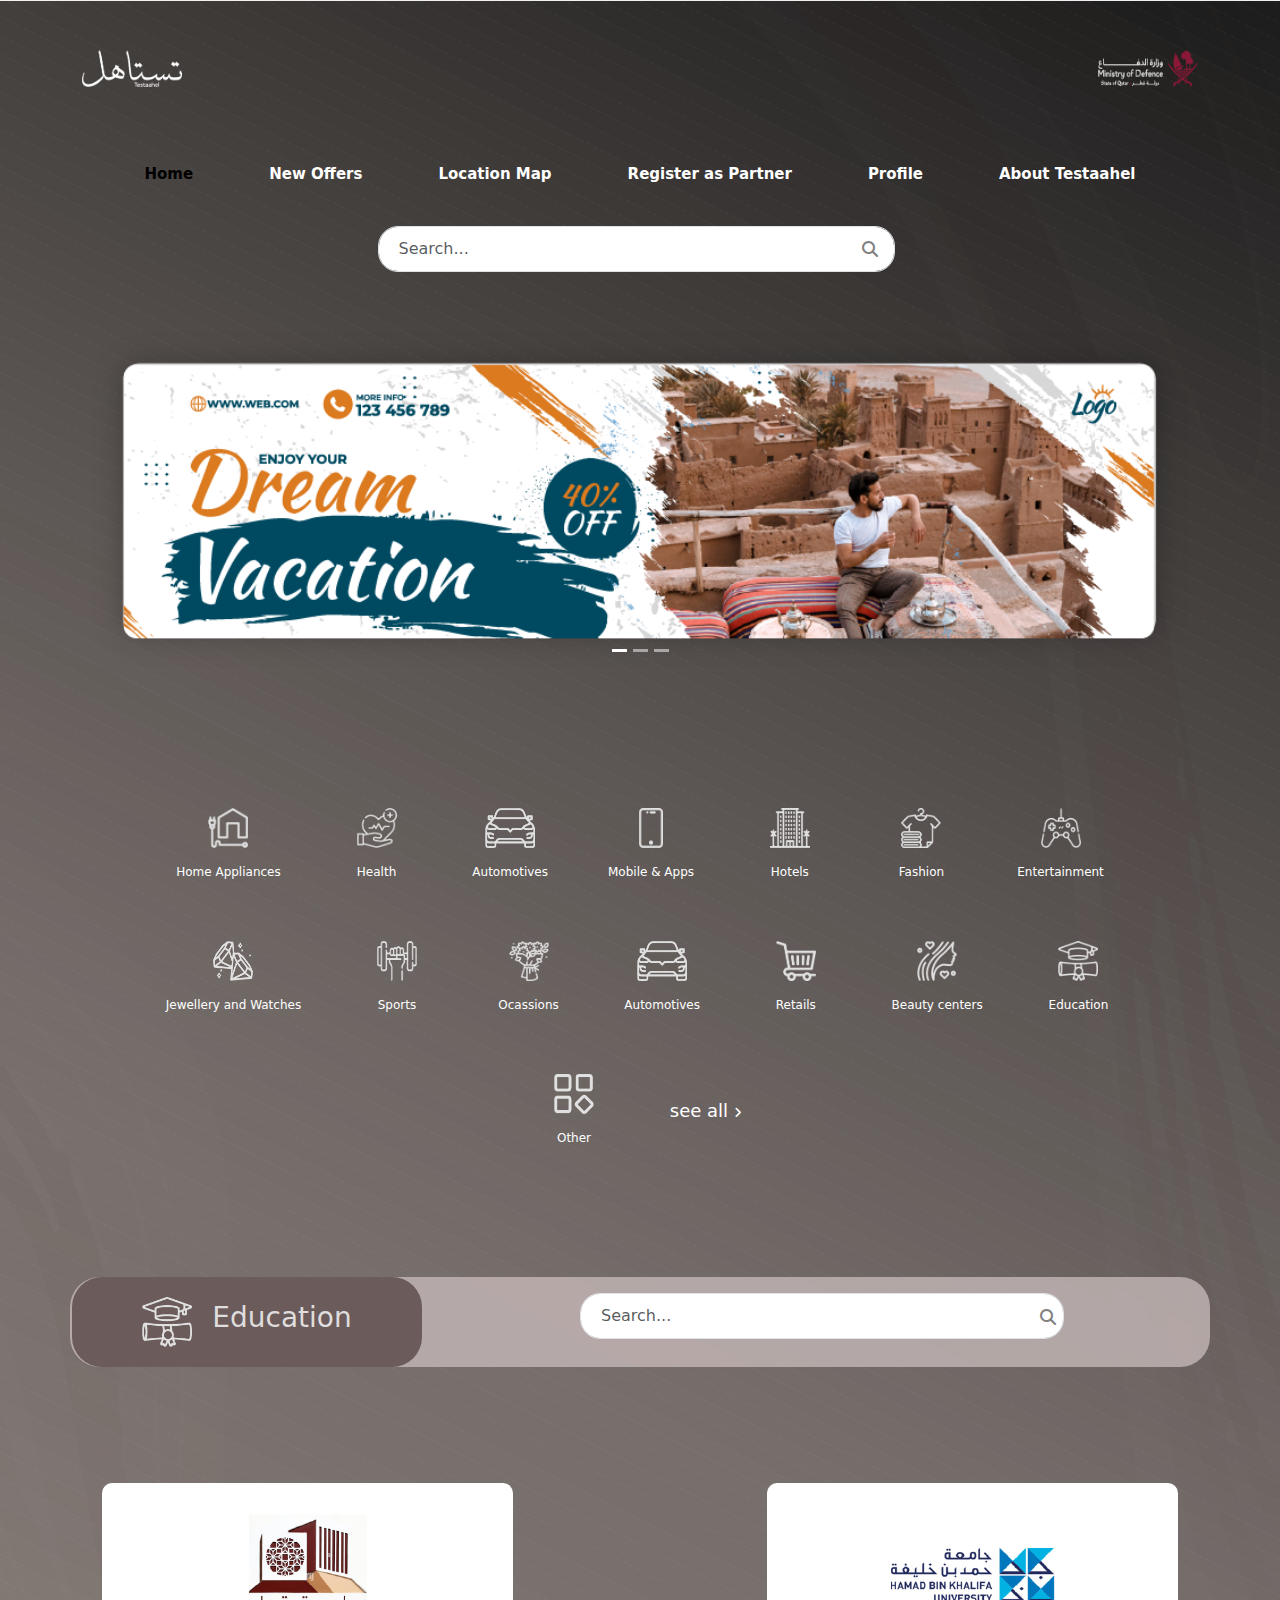
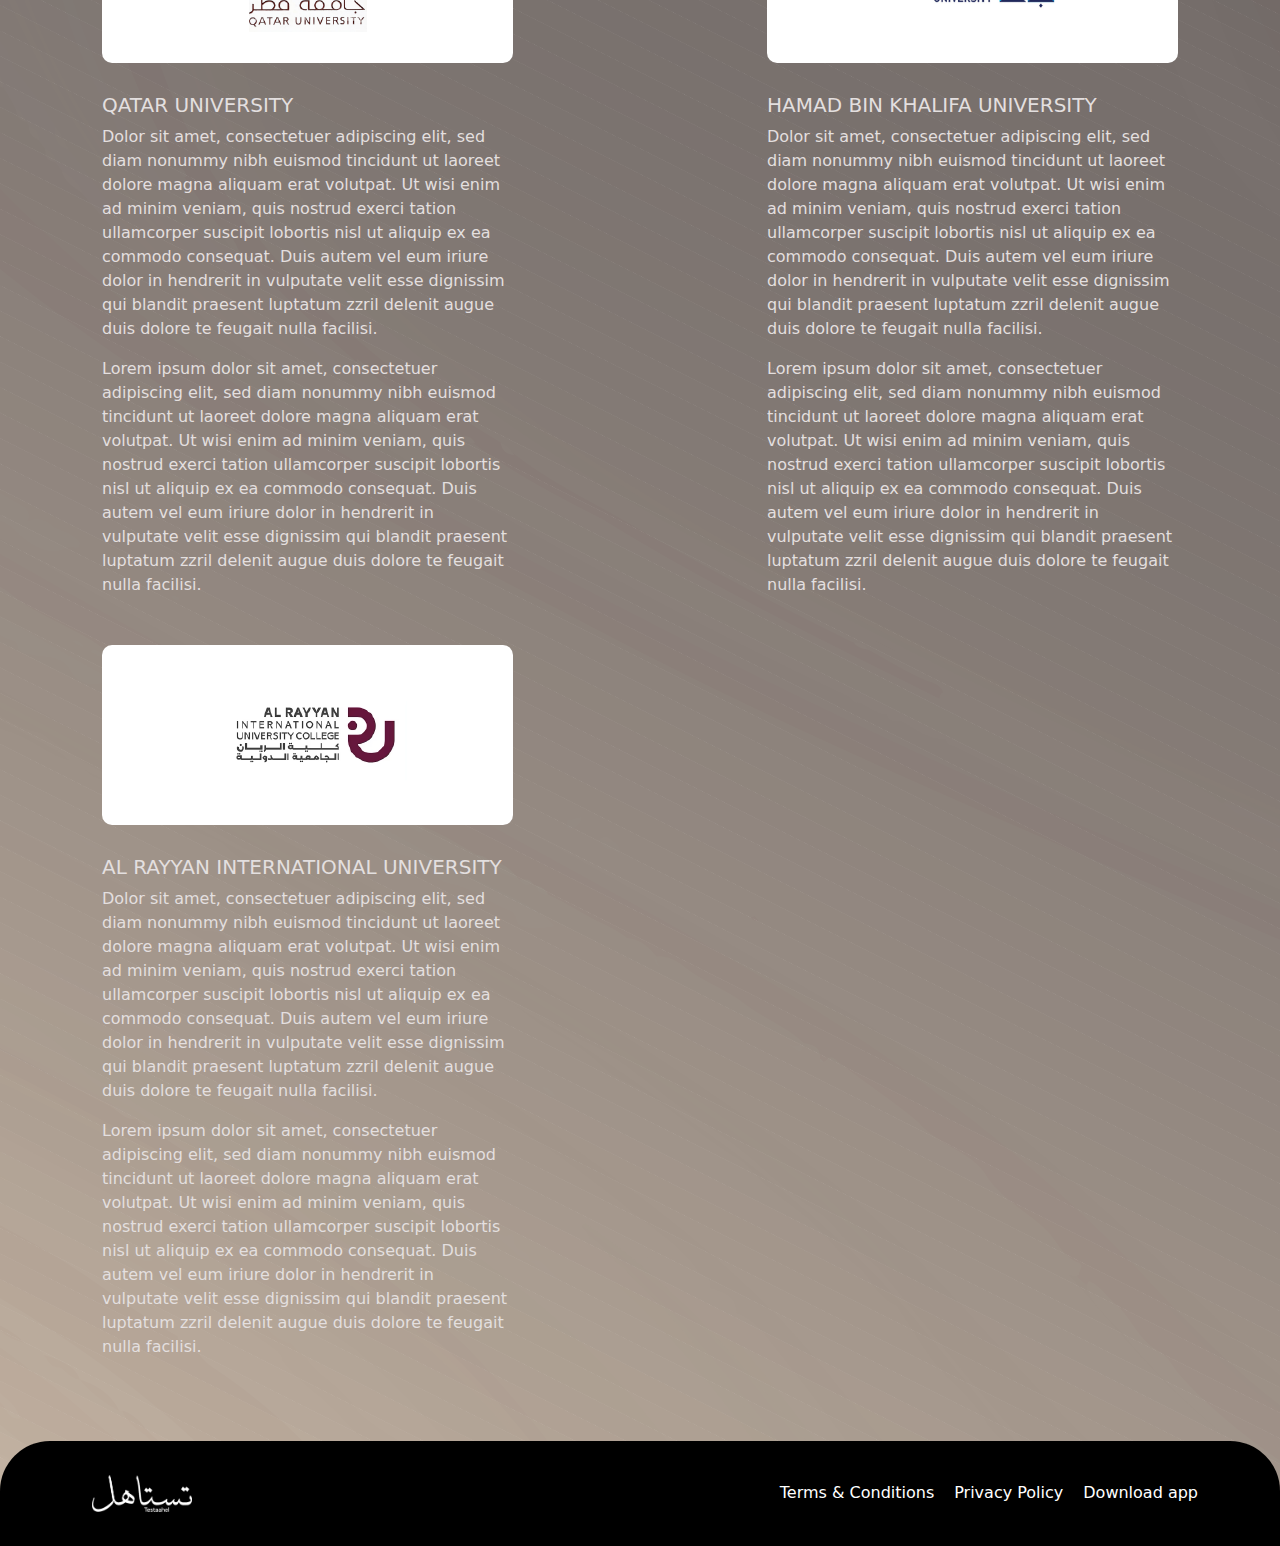
==== about.html @ c8e9ed9d "change the file name" ====
<!DOCTYPE html>
<html lang="en">

<head>
    <meta charset="UTF-8">
    <meta name="viewport" content="width=device-width, initial-scale=1.0">
    <title>Document</title>
    <!-- Bootstrap CSS-->
    <link href="https://cdn.jsdelivr.net/npm/bootstrap@5.0.2/dist/css/bootstrap.min.css" rel="stylesheet">

    <!-- font Awesome -->
    <link rel="stylesheet" href="https://cdnjs.cloudflare.com/ajax/libs/font-awesome/6.4.0/css/all.min.css">
    <link rel="stylesheet" href="vendors/slick-theme.css" />
    <link rel="stylesheet" type="text/css" href="vendors/slick-slider.css" />

    <link rel="stylesheet" href="./CSS/style.css">
    <link rel="stylesheet" href="./CSS/responsive.css">

</head>

<body>
    <header>
        <div class="subheader">
            <div class="container">
                <div class="image-logo d-flex justify-content-between">
                    <img src="./images/logo.png" class="img-fluid " alt="">
                    <img src="./images/logo2.png" class="img-fluid " alt="">
                </div>
            </div>
        </div>
        <div class="container">
            <nav class="navbar navbar-expand-lg bg-light  bg-transparent">
                <div class="container justify-content-center">
                    <button class="navbar-toggler" type="button" data-bs-toggle="collapse"
                        data-bs-target="#navbarSupportedContent" aria-controls="navbarSupportedContent"
                        aria-expanded="false" aria-label="Toggle navigation">
                        <span class="toggle-btn"><i class="fa-solid fa-bars"></i></span>
                    </button>
                    <div class="collapse navbar-collapse flex-grow-0" id="navbarSupportedContent">
                        <ul class="navbar-nav text-center mb-2 mb-lg-0">
                            <li class="nav-item">
                                <a class="nav-link active" aria-current="page" href="#">Home</a>
                            </li>
                            <li class="nav-item">
                                <a class="nav-link" href="new-offer.html">New Offers</a>
                            </li>
                            <li class="nav-item">
                                <a class="nav-link" href="location.html">Location Map</a>
                            </li>
                            <li class="nav-item">
                                <a class="nav-link" href="register.html">Register as Partner</a>
                            </li>
                            <li class="nav-item">
                                <a class="nav-link" href="profile.html">Profile</a>
                            </li>
                            <li class="nav-item">
                                <a class="nav-link" href="about.html">About Testaahel</a>
                            </li>
                        </ul>
                    </div>
                </div>
            </nav>

            <div class="searchbar mt-4" style="max-width: 525px;">
                <input class="form-control me-2" type="search" placeholder="Search..." aria-label="Search">
                <button type="submit">
                    <i class="fa-solid fa-magnifying-glass"></i>
                </button>
            </div>
        </div>
    </header>

    <!-- Slider section here//------------------>

    <section>
        <div class="container">
            <div id="carouselExampleIndicators" class="carousel slide" data-bs-ride="carousel">

                <div class="carousel-inner">
                    <div class="carousel-item active">
                        <img src="./images/slider2.png" class="d-block w-100" alt="...">
                    </div>
                    <div class="carousel-item">
                        <img src="./images/slider2.png" class="d-block w-100" alt="...">
                    </div>
                    <div class="carousel-item">
                        <img src="./images/slider2.png" class="d-block w-100" alt="...">
                    </div>
                </div>
                <div class="carousel-indicators">
                    <button type="button" data-bs-target="#carouselExampleIndicators" data-bs-slide-to="0"
                        class="active" aria-current="true" aria-label="Slide 1"></button>
                    <button type="button" data-bs-target="#carouselExampleIndicators" data-bs-slide-to="1"
                        aria-label="Slide 2"></button>
                    <button type="button" data-bs-target="#carouselExampleIndicators" data-bs-slide-to="2"
                        aria-label="Slide 3"></button>
                </div>
            </div>
        </div>
    </section>




    <!-- ------------------------------------ 
         Menus section start 
    ------------------------------------------->
    <section>
        <div class="container">
            <div class="menu-list-container">
                <div class="menu-list">
                    <img src="assets/1img.png" alt="">
                    <p>Home Appliances</p>
                </div>

                <div class="menu-list">
                    <img src="assets/2img.png" alt="">
                    <p>Health</p>
                </div>

                <div class="menu-list">
                    <img src="assets/3img.png" class="list-iii" alt="">
                    <p>Automotives
                    </p>
                </div>

                <div class="menu-list">
                    <img src="assets/4img.png" class="list-iv" alt="">
                    <p>Mobile & Apps </p>
                </div>

                <div class="menu-list">
                    <img src="assets/5img.png" alt="">
                    <p>Hotels</p>
                </div>

                <div class="menu-list">
                    <img src="assets/6img.png" alt="">
                    <p>Fashion</p>
                </div>

                <div class="menu-list">
                    <img src="assets/7img.png" alt="">
                    <p>Entertainment</p>
                </div>

                <div class="menu-list">
                    <img src="assets/8img.png" alt="">
                    <p>Jewellery and Watches</p>
                </div>

                <div class="menu-list">
                    <img src="assets/img9.png" alt="">
                    <p>Sports </p>
                </div>

                <div class="menu-list">
                    <img src="assets/10img.png" alt="">
                    <p>Ocassions</p>
                </div>

                <div class="menu-list">
                    <img src="assets/3img.png" class="list-iii" alt="">
                    <p>Automotives</p>
                </div>

                <div class="menu-list">
                    <img src="assets/12img.png" alt="">
                    <p>Retails</p>
                </div>

                <div class="menu-list">
                    <img src="assets/13img.png" alt="">
                    <p>Beauty centers</p>
                </div>

                <div class="menu-list">
                    <img src="assets/14img.png" alt="">
                    <p>Education</p>
                </div>

                <div class="menu-list">
                    <img src="assets/15img.png" alt="">
                    <p>Other</p>
                </div>

                <div class="menulites menu-list">
                    <p class="paragraph"><a href="#" class="text-white">see all
                            <i class="fa-solid fa-angle-right"></i></a>
                    </p>
                </div>

            </div>
        </div>
    </section>





    <!-- Search Bar section here-------------//-->
    <section>
        <div class="container">
            <div class="search-box row ">
                <div class="col-md-4 col-sm-12">
                    <div class="searchheading">
                        <img class="img-fluid" src="assets/14img.png" alt="">
                        <h3>Education</h3>
                    </div>
                </div>
                <div class="col-md-8 col-sm-12">
                    <div class="searchbar searchbar-2 mt-3">
                        <input class="form-control  me-3" type="search" placeholder="Search..." aria-label="Search">
                        <button type="submit">
                            <i class="fa-solid fa-magnifying-glass"></i>
                        </button>
                    </div>
                </div>


            </div>
        </div>
    </section>

    <!-- university section here----------------------//-->
    <section>
        <div class="container">
            <div class="row justify-content-between">
                <div class="col-lg-5 col-md-6 col-sm-12">

                    <div class="university py-3">
                        <div class="college-logo d-flex justify-content-center align-items-center ">
                            <img src="./images/college.png" alt="">
                        </div>
                        <h5 class="college_name">QATAR UNIVERSITY</h5>
                        <p class="paragraph2">Dolor sit amet, consectetuer adipiscing elit, sed diam nonummy nibh
                            euismod
                            tincidunt ut laoreet dolore magna aliquam erat volutpat. Ut wisi enim ad
                            minim veniam, quis nostrud exerci tation ullamcorper suscipit lobortis nisl ut
                            aliquip ex ea commodo consequat. Duis autem vel eum iriure dolor in
                            hendrerit in vulputate velit esse dignissim qui blandit praesent luptatum zzril
                            delenit augue duis dolore te feugait nulla facilisi.</p>

                        <p class="paragraph2">Lorem ipsum dolor sit amet, consectetuer adipiscing elit, sed diam nonummy
                            nibh euismod tincidunt ut laoreet dolore magna aliquam erat volutpat. Ut wisi
                            enim ad minim veniam, quis nostrud exerci tation ullamcorper suscipit
                            lobortis nisl ut aliquip ex ea commodo consequat. Duis autem vel eum iriure
                            dolor in hendrerit in vulputate velit esse dignissim qui blandit praesent
                            luptatum zzril delenit augue duis dolore te feugait nulla facilisi.</p>
                    </div>

                    <div class="university py-3">
                        <div class="college-logo d-flex justify-content-center align-items-center ">
                            <img src="./images/college3.png" alt="">
                        </div>
                        <h5 class="college_name">AL RAYYAN INTERNATIONAL UNIVERSITY</h5>
                        <p class="paragraph2">Dolor sit amet, consectetuer adipiscing elit, sed diam nonummy nibh
                            euismod
                            tincidunt ut laoreet dolore magna aliquam erat volutpat. Ut wisi enim ad
                            minim veniam, quis nostrud exerci tation ullamcorper suscipit lobortis nisl ut
                            aliquip ex ea commodo consequat. Duis autem vel eum iriure dolor in
                            hendrerit in vulputate velit esse dignissim qui blandit praesent luptatum zzril
                            delenit augue duis dolore te feugait nulla facilisi.</p>

                        <p class="paragraph2">Lorem ipsum dolor sit amet, consectetuer adipiscing elit, sed diam nonummy
                            nibh euismod tincidunt ut laoreet dolore magna aliquam erat volutpat. Ut wisi
                            enim ad minim veniam, quis nostrud exerci tation ullamcorper suscipit
                            lobortis nisl ut aliquip ex ea commodo consequat. Duis autem vel eum iriure
                            dolor in hendrerit in vulputate velit esse dignissim qui blandit praesent
                            luptatum zzril delenit augue duis dolore te feugait nulla facilisi.</p>
                    </div>
                </div>
                <div class="col-lg-5 col-md-6 col-sm-12">
                    <div class="university py-3">
                        <div class="college-logo d-flex justify-content-center align-items-center ">
                            <img src="./images/college2.png" alt="">
                        </div>
                        <h5 class="college_name">HAMAD BIN KHALIFA UNIVERSITY</h5>
                        <p class="paragraph2">Dolor sit amet, consectetuer adipiscing elit, sed diam nonummy nibh
                            euismod
                            tincidunt ut laoreet dolore magna aliquam erat volutpat. Ut wisi enim ad
                            minim veniam, quis nostrud exerci tation ullamcorper suscipit lobortis nisl ut
                            aliquip ex ea commodo consequat. Duis autem vel eum iriure dolor in
                            hendrerit in vulputate velit esse dignissim qui blandit praesent luptatum zzril
                            delenit augue duis dolore te feugait nulla facilisi.</p>

                        <p class="paragraph2">Lorem ipsum dolor sit amet, consectetuer adipiscing elit, sed diam nonummy
                            nibh euismod tincidunt ut laoreet dolore magna aliquam erat volutpat. Ut wisi
                            enim ad minim veniam, quis nostrud exerci tation ullamcorper suscipit
                            lobortis nisl ut aliquip ex ea commodo consequat. Duis autem vel eum iriure
                            dolor in hendrerit in vulputate velit esse dignissim qui blandit praesent
                            luptatum zzril delenit augue duis dolore te feugait nulla facilisi.</p>
                    </div>
                </div>
            </div>
        </div>
    </section>

    <footer>
        <div class="black-bg py-4">
            <div class="container">
                <div class=" row">
                    <div class="col-md-6 col-sm-12 footer-left">
                        <img src="./images/logo.png" class="footer-logo" alt="">
                    </div>
                    <div class="col-md-6 col-sm-12">
                        <div class="privacy mt-3">
                            <a href="#">Terms & Conditions</a>
                            <a href="#">Privacy Policy</a>
                            <a href="#">Download app</a>
                        </div>
                    </div>
                </div>
            </div>
        </div>
    </footer>

    <!-- Option 1: Bootstrap Bundle with Popper -->
    <script src="./vendors/bootstrap.bundle.min.js"> </script>
    <script src="vendors/jquery.min.js"></script>
    <script src="vendors/slick.min.js"></script>
    <script src="./JS/script.js"></script>
</body>

</html>
---- CSS/style.css ----
:root {
    --darkgrey-color: #645353e9;
    --box-background: #c5b8b8cb;
    --text-color: #FFFFFF;
    --box-shadow: 1px 1px 9px rgba(62, 60, 60, 0.55);
    --paragraph-text-co: #e3dfdf;
    --grey-color: rgb(223, 221, 221);
}

* {
    margin: 0;
    padding: 0;
    box-sizing: border-box;

}

body {
    background-image: url(../assets/Background.png);
    /* background: linear-gradient(to bottom left, rgb(0, 0, 0), grey, rgb(234, 234, 183)); */
    background-position: center;
    background-size: cover;
}



a {
    text-decoration: none;
}

button {
    border: none;
}

/* ------------------------------------
     custom class for section padding 
---------------------------------------*/
.black-bg {
    background-color: black;
    border-radius: 50px 50px 0px 0px;
}

section {
    padding: 50px 0px;
}

.cta-btn1 {
    padding: 5px 50px;
    border-radius: 5px;
    background-color: var(--darkgrey-color);
    color: var(--text-color);
}

.cta-btn2 {
    background-color: var(--grey-color);
    padding: 10px 80px;
    color: var(--darkgrey-color);
}

/* ------------------------------------
     nav section start 
---------------------------------------*/
.image-logo img {
    margin-top: 50px;
    width: 100px;
}


.navbar {
    margin-top: 60px;
}

.navbar-nav {
    font-size: 15px;
    font-weight: 600;
    gap: 60px;
}

.nav-link {
    color: white;
}



/* seach bar section is here  */
.searchbar {
    display: flex;
    max-width: 500px;
    margin: auto;
}

.searchbar input {
    border-radius: 20px;
    padding: 10px 20px;
}

.searchbar i {
    margin-top: 6px;
    margin-left: -65px;
    color: grey;
}


/* -----  2nd searchbox style is here  */
.search-box {
    background-color: var(--box-background);
    border-radius: 30px;
}

.searchheading {
    display: flex;
    justify-content: center;
    align-items: center;
    max-width: 350px;
    height: 100%;
    gap: 20px;
    color: var(--grey-color);
    background-color: var(--darkgrey-color);
    border-radius: 30px;
    margin-left: -10px;
    height: 90px;
    padding: 1rem;

}

.searchheading img {
    max-width: 50px;
}

.searchbar-2 {
    width: 100% !important;
    display: flex;
    max-width: 500px;
    margin: auto;
}


/* ------------footer code -----------------*/

.footer-logo {
    max-width: 100px;
    margin: 10px;
}

.privacy {
    display: flex;
    gap: 10px;
    justify-content: end;
    text-align: center;
}

.privacy a {
    gap: 20px;
    color: var(--text-color);

}

.privacy p {
    margin-bottom: 0px;
}


/* -------------------
Catogory section here
--------------------*/

.categori {
    margin: auto;
    align-items: center;
}

.categori-body,
.paragraph {
    color: var(--paragraph-text-co);
    font-weight: 500;
}

.titel {
    font-size: 30px;
    color: var(--text-color);
}

.titel,
.paragraph {
    text-align: center;
}

.menu-list-container {
    display: flex;
    flex-wrap: wrap;
    margin: auto;
    justify-content: center;
    width: 100%;
}

.menu-list {
    display: flex;
    flex-direction: column;
    align-items: center;
    margin: 10px;
    padding: 20px;
    min-width: 10%;
    transition: all 0.3s;
}

.menu-list:hover {
    background-color: var(--box-background);
    border-radius: 30%;
    transition: all 0.3s;
}

.menu-list img {
    margin-bottom: 15px;
    width: 40px;
    height: 40px;
}

.menu-list p {
    margin: 0;
}

/* 2img width fixing code */
.list-iii {
    width: 50px !important;
}

.list-iv {
    width: 24px !important;
}

/* 2img width fixing code ^ */

.menu-list p,
.fa-angle-right {
    font-size: 12px;
    color: var(--text-color);
    text-align: center;
}

.menulites {
    display: flex;
    justify-content: center;
    align-items: center;
}

.menulites p {
    font-size: 18px !important;
}

/*--------------------------------
         New Offer section start 
    ----------------------------------*/
.offer-section {
    display: flex;
    flex-wrap: wrap;
    gap: 1rem;
    justify-content: center;
}

.card {
    background-color: var(--grey-color);
    height: 225px;
    box-shadow: var(--box-shadow);
    border-radius: 15px;
    overflow: hidden;
}

.card-title,
.card-body p {
    color: var(--darkgrey-color);
}

.card-text,
.read-more {
    font-size: 10px;
}

.read-more {
    color: blue;
}



/* ------------------------------------
     write to us section start 
---------------------------------------*/
label {
    font-size: 15px;
    color: var(--paragraph-text-co);
}

.input-field {
    width: 100%;
    outline: 0;
    border: 0;
    border-bottom: 1px solid var(--text-color);
    background-color: transparent;
}

.box {
    padding: 20px;
    padding-bottom: 45px;
    border-radius: 10px;
    background-color: var(--grey-color);
}

.box>p .fa-paper-plane {
    color: var(--darkgrey-color);
}

.btn-1 {
    float: right;
    color: var(--darkgrey-color);
}

/* slider------ */
.carousel-indicators [data-bs-target] {
    width: 15px;
}

.carousel-item {
    box-shadow: var(--box-shadow);
}

/* /////---------------------Page 2 Codes Start Here---------------------------/// */


/* colleges -----------*/
.university h3 {
    font-size: 20px;
    margin-bottom: 20px;
}

.college-logo {
    background-color: var(--text-color);
    max-width: 526px;
    border-radius: 10px;
    height: 180px;
    margin-bottom: 30px;
}

.college_name {
    color: var(--paragraph-text-co);
}

.paragraph2 {
    color: var(--paragraph-text-co);
}

/* Page 3 Codes Here-------------------------- */
.university {
    padding: 30px 20px;
}

.menuimg img {
    margin-bottom: 30px;
}

.icon2 {
    width: 50%;
}

/*--------------
 Page4 codes here
 ---------------------- */
.map-box {
    text-align: center;
    padding: 1rem;
}

.map-box iframe {
    width: 600px;
    height: 450px;
    border-radius: 20px;

}

.register-section {
    max-width: 820px;
    border-radius: 20px;
    background-color: var(--grey-color);
    box-shadow: var(--box-shadow);
}

.registerbody {
    padding: 50px;
}



.register label {
    color: var(--darkgrey-color);
    /* font-weight: 500; */
}

.input-fill {
    width: 100%;
    outline: 0;
    border: 0;
    border-bottom: 2px solid var(--darkgrey-color);
    background-color: var(--grey-color);
}

.upload-btn-wrapper {
    display: flex;
    justify-content: space-evenly;
    align-items: center;
    position: relative;
    height: 45px;
    border: 2px solid var(--darkgrey-color);
    border-radius: 5px;
    padding: 0px 20px;
}

.upload-btn-wrapper p {
    margin-bottom: 0px;
    width: 184px;
    /* padding-left: 20px; */
}

.add-pic {
    display: flex;
    justify-content: center;
    align-items: center;
    padding: 0px 70px 0px 70px;
}

.upload-btn-wrapper input[type=file] {
    font-size: 20px;
    position: absolute;
    left: 0;
    top: 6;
    opacity: 0;
}


/* ////////------------- */
.applink {
    margin-top: 50px;
    gap: 110px;
}

.applink-title {
    background-color: black;
    width: 150px;
    padding: 5px 10px;
    margin-top: 20px;
    align-items: center;
    border-radius: 5px;
    gap: 10px;
}

.link>p {
    font-size: 10px;
    margin-bottom: 0px;
}

.link>h6 {
    margin-bottom: 0px;
}

.applink-title>i {
    font-size: 25px;
}

.linkbody img {
    display: flex;
    justify-content: center;
    width: 80px;
    height: 80px;
}


/* ///-------------------
Page 5 Codes Here
------------------------------------- */
.profile-card {
    width: 600px;
}

.addbtn {
    background-color: var(--grey-color);
    padding: 10px 60px;
}

.wallet-btnbody {
    display: flex;
    justify-content: center;
    margin-top: 220px;

}

.addbtn p {
    color: var(--darkgrey-color);
    font-size: 20px;
    margin-bottom: 0px;
}

.btn-done {
    background-color: var(--grey-color);
    padding: 10px 30px;
    color: var(--darkgrey-color);
}

.profile {
    font-size: 30px;
    color: var(--text-color);
}

.input-group {
    max-width: 440px;
}


.fill-color {
    background-color: transparent;
    border-bottom: 2px solid var(--paragraph-text-co);
}

/* btn password change */
.btn-forget {
    gap: 260px;
}

.forget {
    color: skyblue;
}

input[type=checkbox] {
    width: 20px;
    height: 20px;
}

.input-group p {
    margin-bottom: 0px;
    color: var(--grey-color);
}



/* ---------------------- */
.more-details {
    max-width: 380px;
    border-bottom: 2px solid var(--grey-color);
}

.more-details>p,
.faq-section>p {
    font-size: 10px;
}

.faq-section {
    border-bottom: 2px solid var(--grey-color);
}

.faq-icon {
    font-size: 25px;
}


/* Page 6 Codes here--------------------- */
.extra-input>label {
    float: right;
}

label img {
    width: 70px;
    color: var(--darkgrey-color);
}


.cta-btn2 {
    background-color: var(--grey-color);
    padding: 10px 80px;
    color: var(--darkgrey-color);
}

.login-btn {
    background-color: var(--darkgrey-color);
    color: var(--text-color);
}



/* ------------footer code -----------------*/
.black-bg {
    background-color: black;
    border-radius: 50px 50px 0px 0px;
}

.privacy,
a {
    /* float: right; */
    gap: 20px;
    color: var(--text-color);
    text-decoration: none;
}

.privacy p {
    margin-bottom: 0px;
}

.footer-section {
    align-items: center;
}

.footer-logo {
    width: 100px;
}

/*------------------------------
        meadia quries
 -------------------------------*/

@media (max-width: 575.98px) {}

/* // Small devices (landscape phones, less than 768px) */
@media (max-width: 767.98px) {}

/* // Medium devices (tablets, less than 992px) */
@media (max-width: 991.98px) {}

/* // Large devices (desktops, less than 1200px) */
@media (max-width: 1199.98px) {}

/* // X-Large devices (large desktops, less than 1400px) */
@media (max-width: 1399.98px) {}
---- CSS/responsive.css ----
/*------------------------------
        meadia quries
 -------------------------------*/

@media (max-width: 575.98px) {}

/* // Small devices (landscape phones, less than 768px) */
@media (max-width: 767.98px) {
    .searchheading{
        margin: auto;
    }
    .search-box {
        padding: 20px;
    }
}

/* // Medium devices (tablets, less than 992px) */
@media (max-width: 991.98px) {
    /* indexpage style is here  */
    .menu-list{
        width: 100px;
    }
    .footer-left{
        text-align: center;
    }
}

/* // Large devices (desktops, less than 1200px) */
@media (max-width: 1199.98px) {}

/* // X-Large devices (large desktops, less than 1400px) */
@media (max-width: 1399.98px) {}
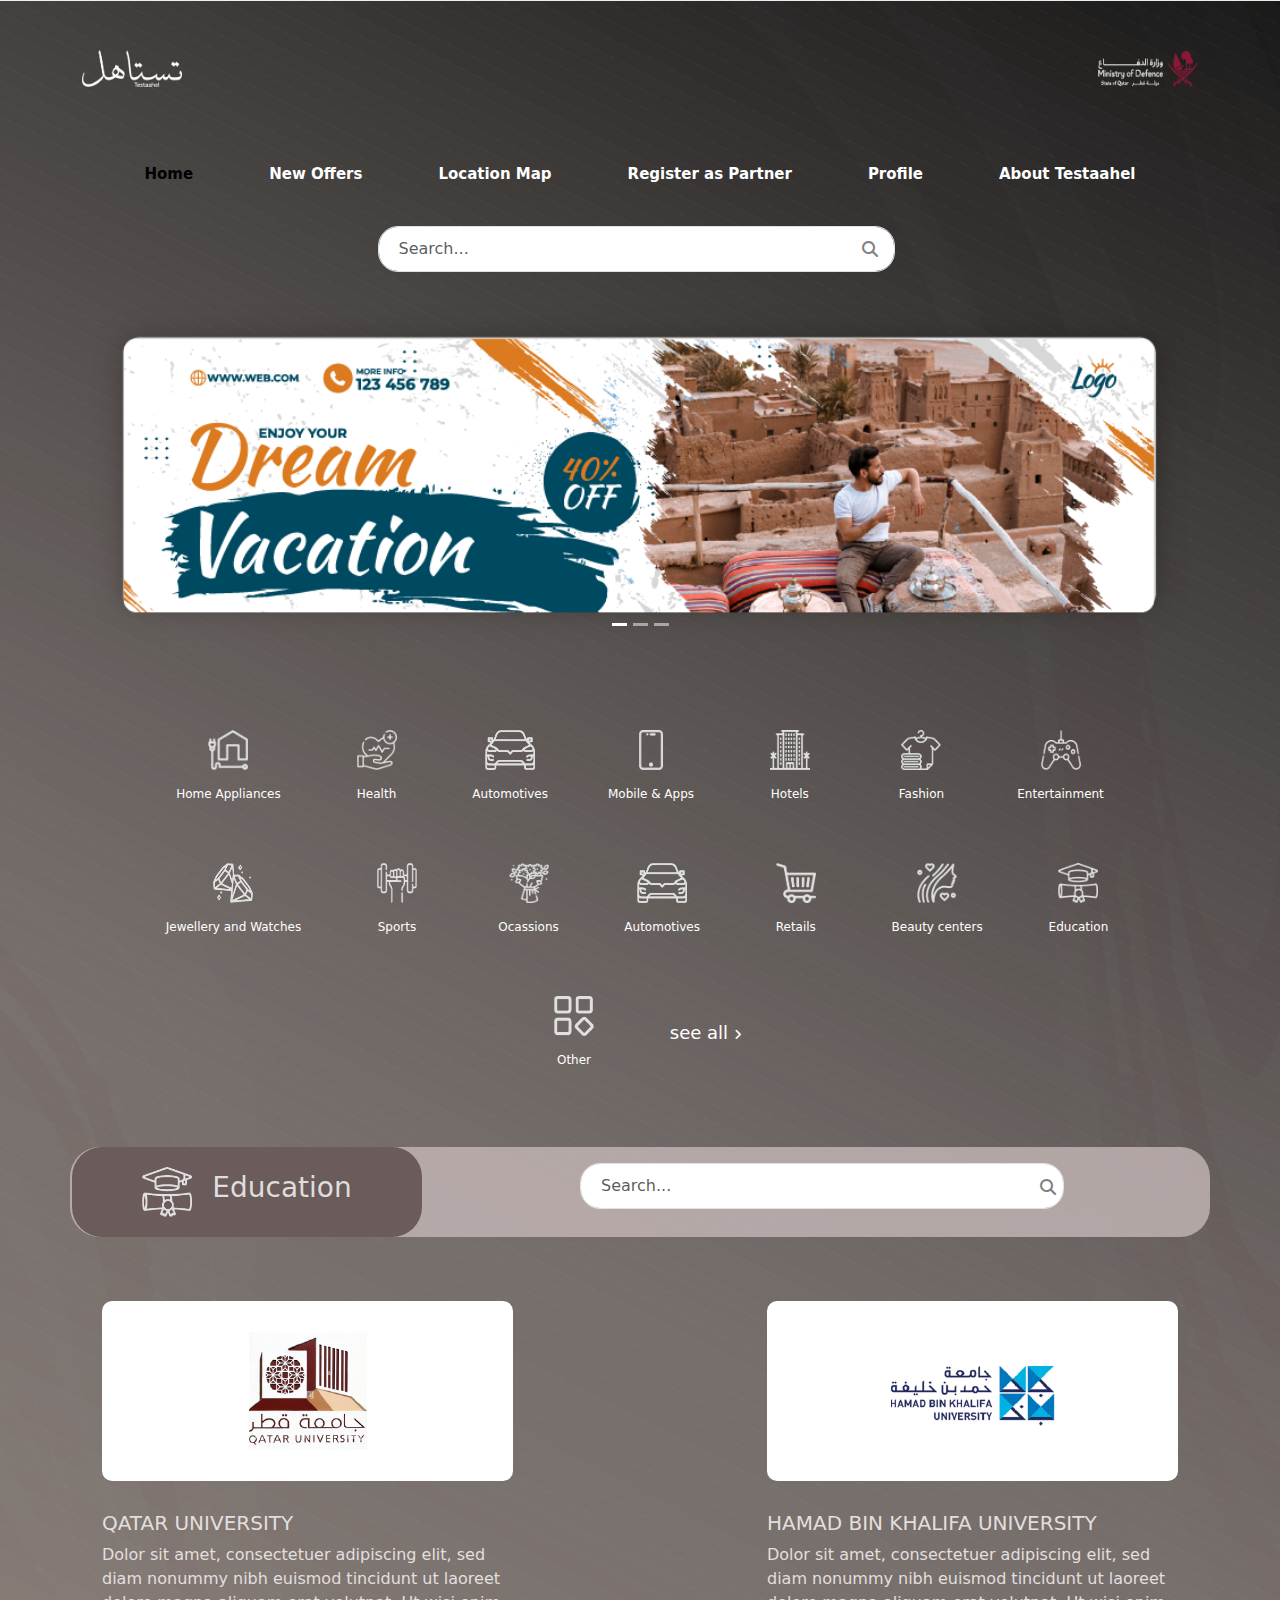
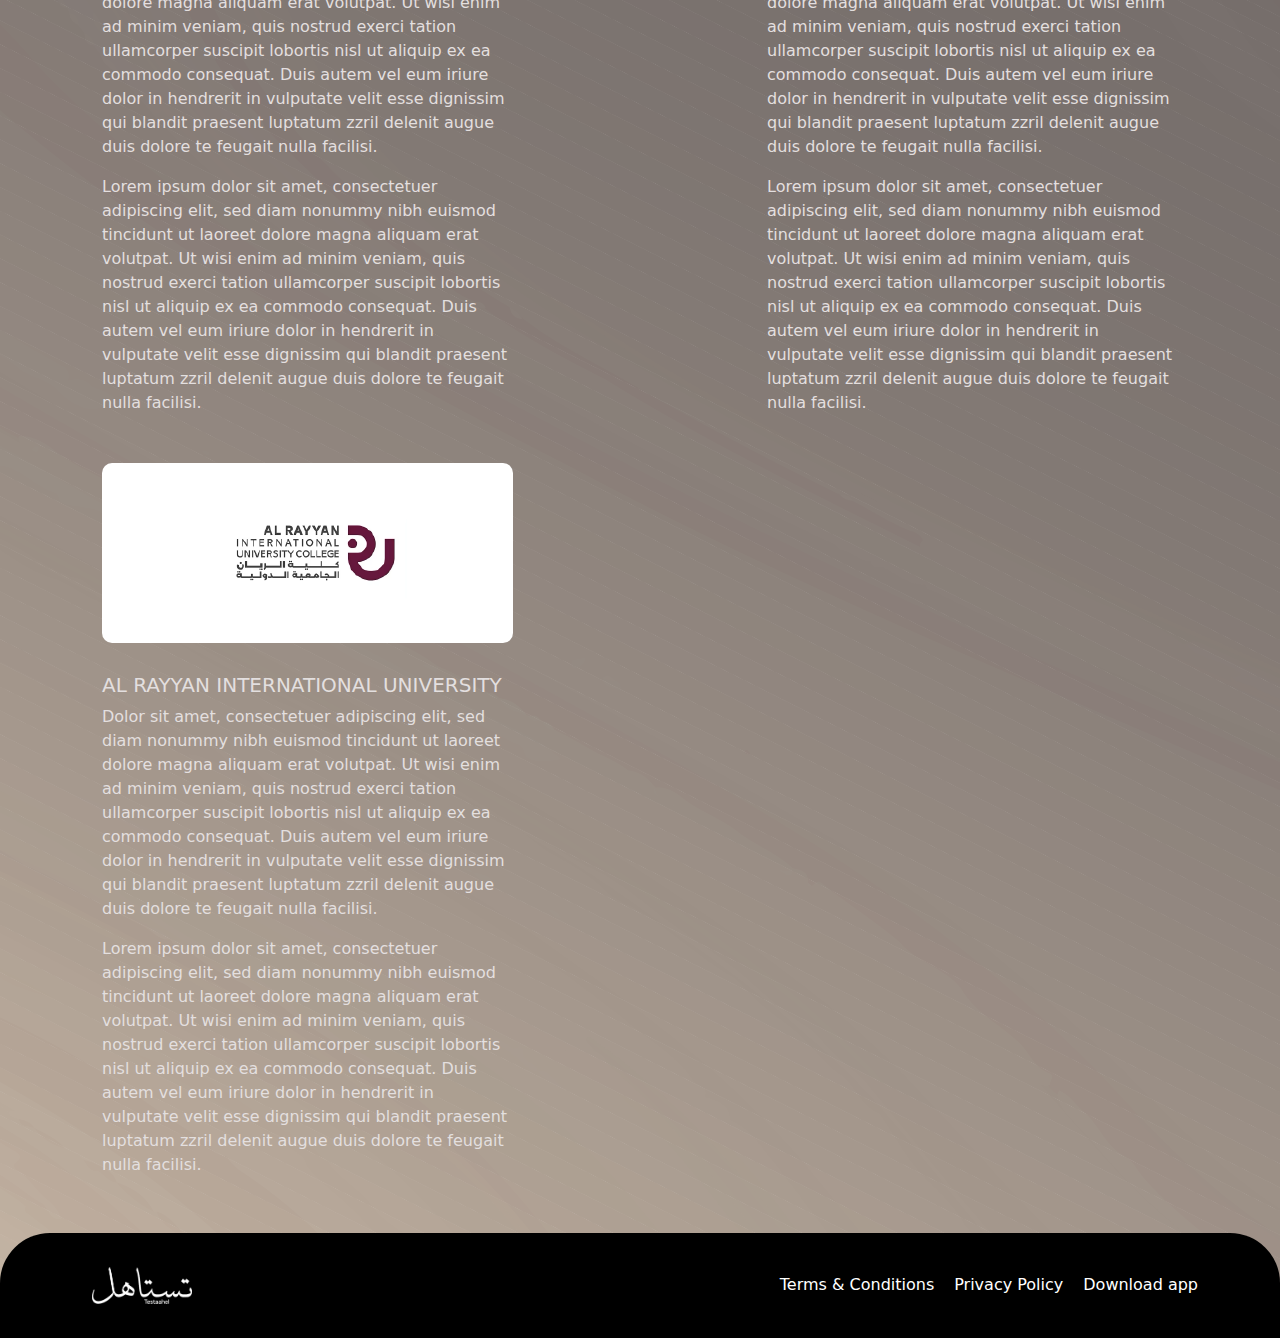
==== commit 96c256db: "add py-4 for all section" ====
--- a/about.html
+++ b/about.html
@@ -4,7 +4,7 @@
 <head>
     <meta charset="UTF-8">
     <meta name="viewport" content="width=device-width, initial-scale=1.0">
-    <title>Document</title>
+    <title>About Us</title>
     <!-- Bootstrap CSS-->
     <link href="https://cdn.jsdelivr.net/npm/bootstrap@5.0.2/dist/css/bootstrap.min.css" rel="stylesheet">
 
@@ -72,7 +72,7 @@
 
     <!-- Slider section here//------------------>
 
-    <section>
+    <section class="py-4"> 
         <div class="container">
             <div id="carouselExampleIndicators" class="carousel slide" data-bs-ride="carousel">
 
@@ -105,7 +105,7 @@
     <!-- ------------------------------------ 
          Menus section start 
     ------------------------------------------->
-    <section>
+    <section class="py-4">
         <div class="container">
             <div class="menu-list-container">
                 <div class="menu-list">
@@ -199,7 +199,7 @@
 
 
     <!-- Search Bar section here-------------//-->
-    <section>
+    <section class="py-4">
         <div class="container">
             <div class="search-box row ">
                 <div class="col-md-4 col-sm-12">
@@ -223,7 +223,7 @@
     </section>
 
     <!-- university section here----------------------//-->
-    <section>
+    <section class="py-4">
         <div class="container">
             <div class="row justify-content-between">
                 <div class="col-lg-5 col-md-6 col-sm-12">
--- a/CSS/style.css
+++ b/CSS/style.css
@@ -37,10 +37,6 @@
 .black-bg {
     background-color: black;
     border-radius: 50px 50px 0px 0px;
-}
-
-section {
-    padding: 50px 0px;
 }
 
 .cta-btn1 {
@@ -555,7 +551,9 @@
 .faq-icon {
     font-size: 25px;
 }
-
+.accordion-item, .accordion-header{
+    background-color: transparent;
+}
 
 /* Page 6 Codes here--------------------- */
 .extra-input>label {
--- a/CSS/responsive.css
+++ b/CSS/responsive.css
@@ -6,22 +6,32 @@
 
 /* // Small devices (landscape phones, less than 768px) */
 @media (max-width: 767.98px) {
-    .searchheading{
+    .searchheading {
         margin: auto;
     }
+
     .search-box {
         padding: 20px;
+    }
+
+    .btn-forget{
+        gap: 200px;
     }
 }
 
 /* // Medium devices (tablets, less than 992px) */
 @media (max-width: 991.98px) {
+
     /* indexpage style is here  */
-    .menu-list{
+    .menu-list {
         width: 100px;
     }
-    .footer-left{
+
+    .footer-left {
         text-align: center;
+    }
+    .btn-forget{
+        gap: 200px;
     }
 }
 
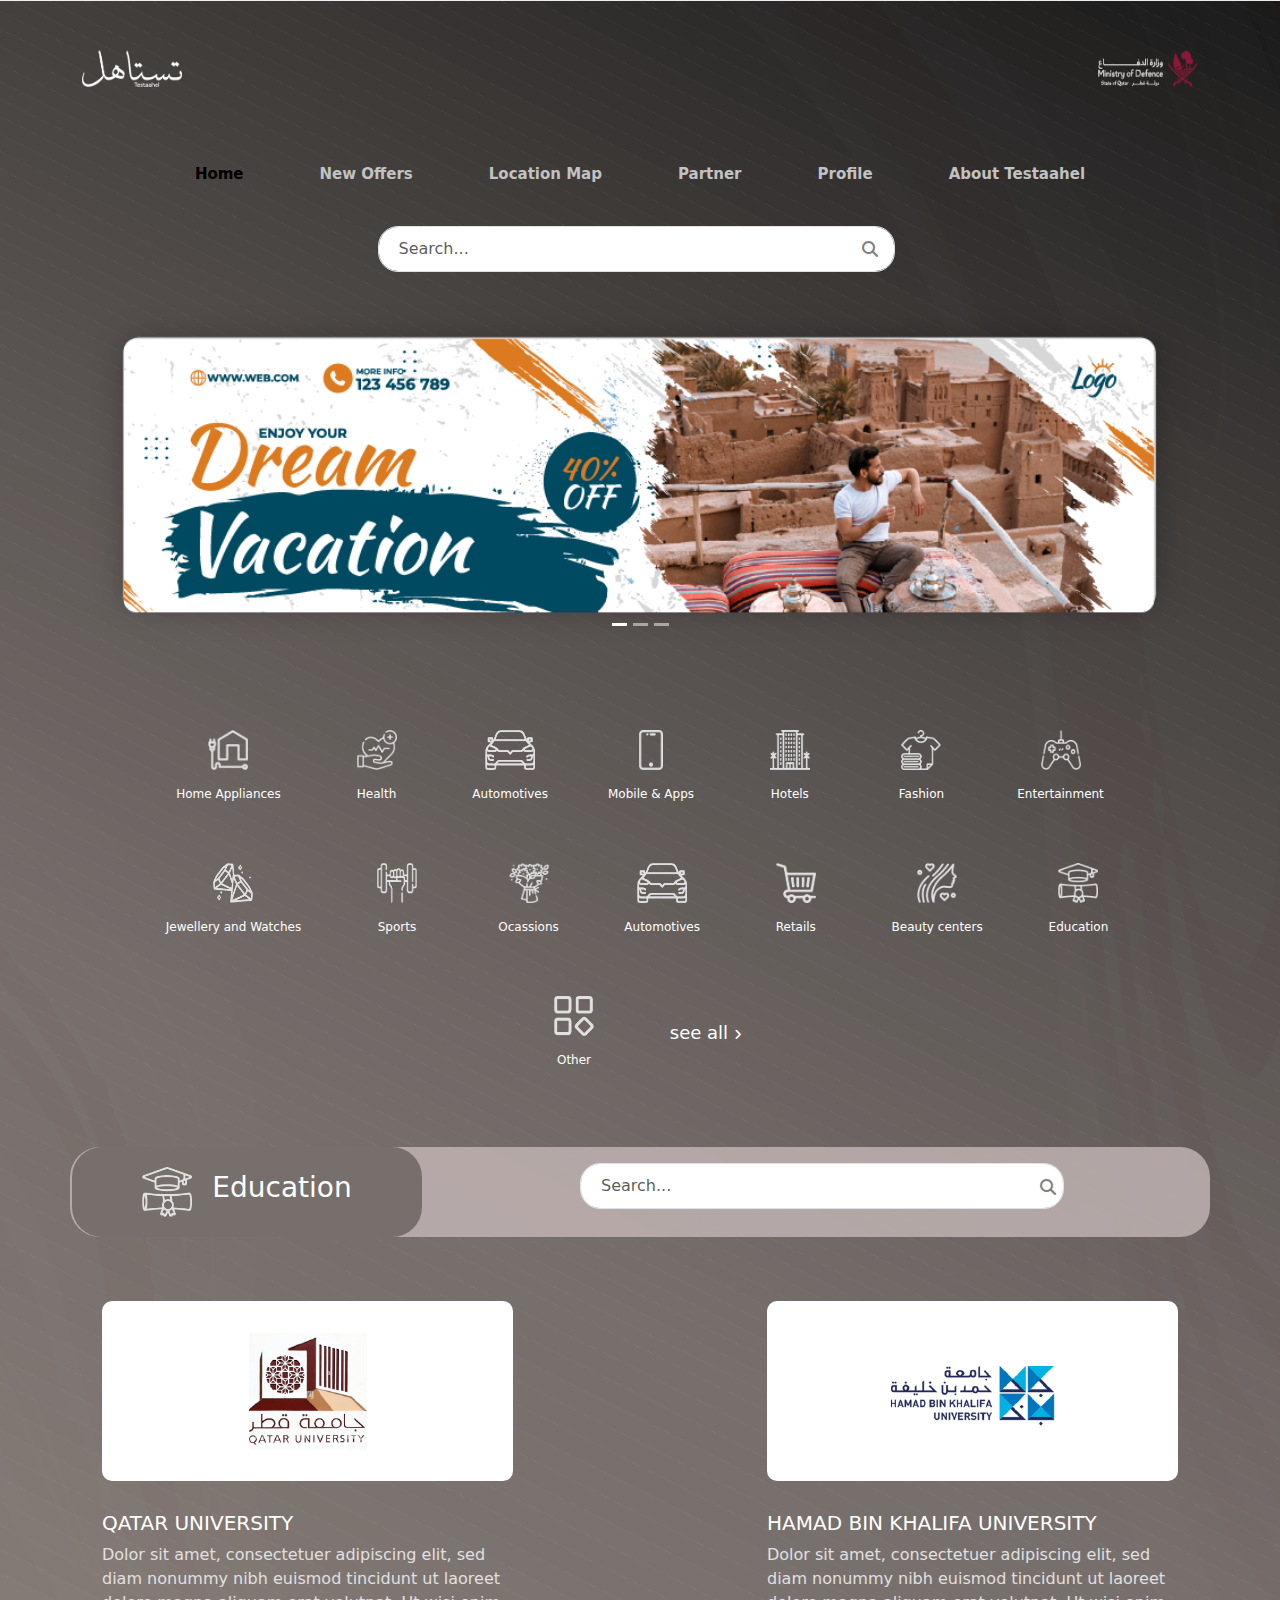
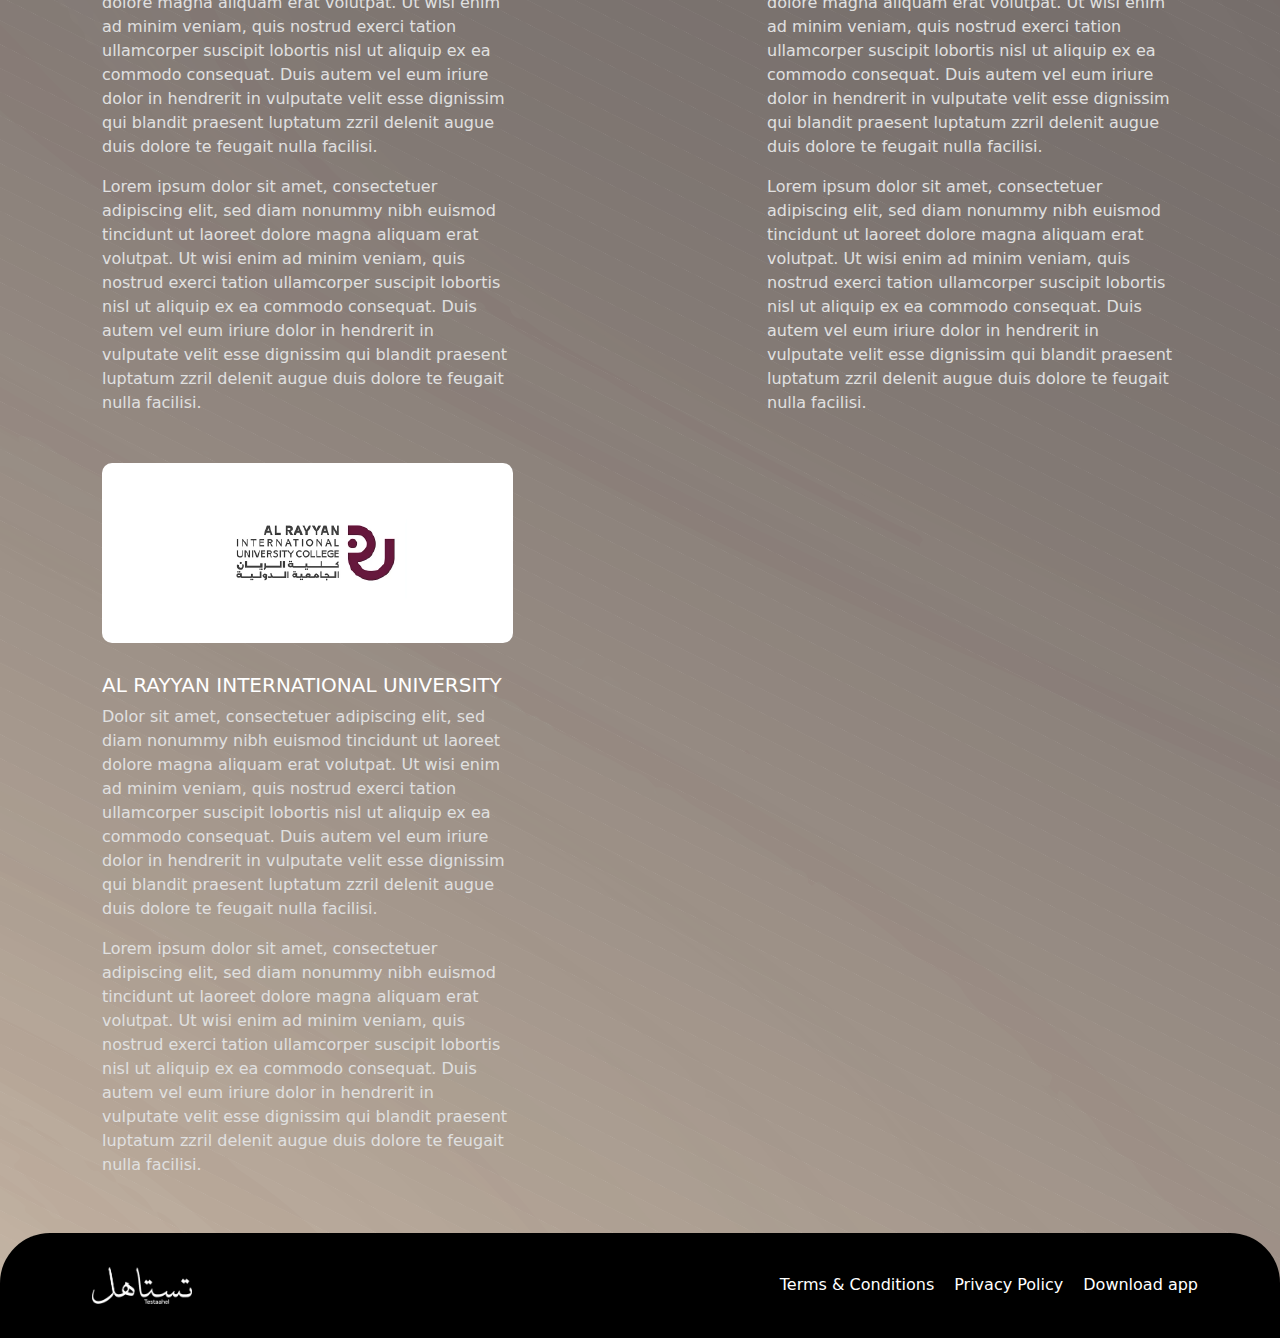
==== commit b895613c: "update" ====
--- a/about.html
+++ b/about.html
@@ -39,7 +39,7 @@
                     <div class="collapse navbar-collapse flex-grow-0" id="navbarSupportedContent">
                         <ul class="navbar-nav text-center mb-2 mb-lg-0">
                             <li class="nav-item">
-                                <a class="nav-link active" aria-current="page" href="#">Home</a>
+                                <a class="nav-link active" aria-current="page" href="index.html">Home</a>
                             </li>
                             <li class="nav-item">
                                 <a class="nav-link" href="new-offer.html">New Offers</a>
@@ -48,7 +48,7 @@
                                 <a class="nav-link" href="location.html">Location Map</a>
                             </li>
                             <li class="nav-item">
-                                <a class="nav-link" href="register.html">Register as Partner</a>
+                                <a class="nav-link" href="register.html">Partner</a>
                             </li>
                             <li class="nav-item">
                                 <a class="nav-link" href="profile.html">Profile</a>
--- a/CSS/style.css
+++ b/CSS/style.css
@@ -1,10 +1,12 @@
 :root {
-    --darkgrey-color: #645353e9;
+    --darkgrey-color: #776F6C;
     --box-background: #c5b8b8cb;
+
     --text-color: #FFFFFF;
+    --paragraph-text-co: #E0E0E0;
+    --grey-color: #E0E0E0;
+    --text2-color: #776F6C;
     --box-shadow: 1px 1px 9px rgba(62, 60, 60, 0.55);
-    --paragraph-text-co: #e3dfdf;
-    --grey-color: rgb(223, 221, 221);
 }
 
 * {
@@ -21,7 +23,13 @@
     background-size: cover;
 }
 
-
+h1,
+h2,
+h3,
+h5,
+p {
+    color: var(--text-color);
+}
 
 a {
     text-decoration: none;
@@ -41,20 +49,47 @@
 
 .cta-btn1 {
     padding: 5px 50px;
-    border-radius: 5px;
+    border-radius: 20px;
     background-color: var(--darkgrey-color);
     color: var(--text-color);
+    border-radius: 50px;
+    transition: all 0.3s linear;
+}
+
+.cta-btn1:hover {
+    background-color: #504d4c;
+    transition: all 0.3s linear;
 }
 
 .cta-btn2 {
     background-color: var(--grey-color);
-    padding: 10px 80px;
+    padding: 10px 70px;
+    border-radius: 20px;
     color: var(--darkgrey-color);
-}
+    border-radius: 50px;
+    transition: all 0.3s linear;
+}
+
+.cta-btn2:hover {
+    background-color: #ffffff;
+    transition: all 0.3s linear;
+}
+
+/* .cta-btn-co{
+    background-color: var(--darkgrey-color);
+    color: var(--paragraph-text-co);
+} */
 
 /* ------------------------------------
      nav section start 
 ---------------------------------------*/
+.navbar-toggler:focus,
+.navbar-toggler:active,
+.navbar-toggler-icon:focus {
+    outline: none;
+    box-shadow: none;
+}
+
 .image-logo img {
     margin-top: 50px;
     width: 100px;
@@ -71,11 +106,19 @@
     gap: 60px;
 }
 
-.nav-link {
-    color: white;
-}
-
-
+.nav-item a {
+    color: rgb(194, 194, 194);
+}
+
+.nav-item a:hover,
+.active a {
+    color: rgb(255, 255, 255) !important;
+    /* text-decoration: underline; */
+}
+
+.navbar-toggler {
+    color: #FFFFFF;
+}
 
 /* seach bar section is here  */
 .searchbar {
@@ -166,7 +209,7 @@
 
 .categori-body,
 .paragraph {
-    color: var(--paragraph-text-co);
+    color: var(--grey-color);
     font-weight: 500;
 }
 
@@ -253,7 +296,7 @@
 }
 
 .card {
-    background-color: var(--grey-color);
+    background-color: var(--paragraph-text-co);
     height: 225px;
     box-shadow: var(--box-shadow);
     border-radius: 15px;
@@ -299,8 +342,9 @@
     background-color: var(--grey-color);
 }
 
-.box>p .fa-paper-plane {
-    color: var(--darkgrey-color);
+.box p,
+.fa-paper-plane {
+    color: var(--text2-color);
 }
 
 .btn-1 {
@@ -335,7 +379,7 @@
 }
 
 .college_name {
-    color: var(--paragraph-text-co);
+    color: var(--text-color);
 }
 
 .paragraph2 {
@@ -392,8 +436,8 @@
     width: 100%;
     outline: 0;
     border: 0;
-    border-bottom: 2px solid var(--darkgrey-color);
-    background-color: var(--grey-color);
+    border-bottom: 2px solid var(--text2-color);
+    background-color: transparent;
 }
 
 .upload-btn-wrapper {
@@ -424,113 +468,56 @@
     font-size: 20px;
     position: absolute;
     left: 0;
-    top: 6;
+    top: 0;
     opacity: 0;
 }
 
 
-/* ////////------------- */
-.applink {
-    margin-top: 50px;
-    gap: 110px;
-}
-
-.applink-title {
-    background-color: black;
-    width: 150px;
-    padding: 5px 10px;
-    margin-top: 20px;
-    align-items: center;
-    border-radius: 5px;
-    gap: 10px;
-}
-
-.link>p {
-    font-size: 10px;
-    margin-bottom: 0px;
-}
-
-.link>h6 {
-    margin-bottom: 0px;
-}
-
-.applink-title>i {
-    font-size: 25px;
-}
-
-.linkbody img {
-    display: flex;
-    justify-content: center;
-    width: 80px;
-    height: 80px;
-}
-
+.app-img img {
+    max-width: 100px;
+}
 
 /* ///-------------------
-Page 5 Codes Here
+Profile page Codes Here
 ------------------------------------- */
 .profile-card {
-    width: 600px;
-}
-
-.addbtn {
-    background-color: var(--grey-color);
-    padding: 10px 60px;
+    max-width: 600px;
+    margin: 10px;
 }
 
 .wallet-btnbody {
+    height: 100%;
     display: flex;
     justify-content: center;
-    margin-top: 220px;
-
-}
-
-.addbtn p {
-    color: var(--darkgrey-color);
-    font-size: 20px;
-    margin-bottom: 0px;
-}
-
-.btn-done {
-    background-color: var(--grey-color);
-    padding: 10px 30px;
-    color: var(--darkgrey-color);
-}
-
-.profile {
-    font-size: 30px;
-    color: var(--text-color);
+    align-items: center;
 }
 
 .input-group {
     max-width: 440px;
 }
 
-
-.fill-color {
+.profile-from input {
     background-color: transparent;
     border-bottom: 2px solid var(--paragraph-text-co);
 }
 
-/* btn password change */
-.btn-forget {
-    gap: 260px;
-}
-
-.forget {
-    color: skyblue;
-}
-
-input[type=checkbox] {
-    width: 20px;
-    height: 20px;
-}
-
-.input-group p {
-    margin-bottom: 0px;
-    color: var(--grey-color);
-}
-
+.accordion-button {
+    background: none;
+}
+
+.accordion-button:not(.collapsed) {
+    background: none;
+    box-shadow: none;
+}
+
+.accordion-button:focus {
+    box-shadow: none;
+}
+
+.accordion-item {
+    border: none;
+    border-bottom: 2px solid #fff;
+}
 
 
 /* ---------------------- */
@@ -551,14 +538,13 @@
 .faq-icon {
     font-size: 25px;
 }
-.accordion-item, .accordion-header{
+
+.accordion-item,
+.accordion-header {
     background-color: transparent;
 }
 
 /* Page 6 Codes here--------------------- */
-.extra-input>label {
-    float: right;
-}
 
 label img {
     width: 70px;
@@ -566,17 +552,14 @@
 }
 
 
-.cta-btn2 {
-    background-color: var(--grey-color);
-    padding: 10px 80px;
-    color: var(--darkgrey-color);
-}
-
 .login-btn {
     background-color: var(--darkgrey-color);
     color: var(--text-color);
 }
 
+.input-group p {
+    margin-bottom: 0px;
+}
 
 
 /* ------------footer code -----------------*/
@@ -601,6 +584,11 @@
     align-items: center;
 }
 
+.error {
+    color: #f98484 !important;
+    text-transform: capitalize;
+}
+
 .footer-logo {
     width: 100px;
 }
@@ -609,7 +597,11 @@
         meadia quries
  -------------------------------*/
 
-@media (max-width: 575.98px) {}
+@media (max-width: 575.98px) {
+    .dropdown-menu{
+        background-color: #E0E0E0;
+    }
+}
 
 /* // Small devices (landscape phones, less than 768px) */
 @media (max-width: 767.98px) {}
--- a/CSS/responsive.css
+++ b/CSS/responsive.css
@@ -6,6 +6,7 @@
 
 /* // Small devices (landscape phones, less than 768px) */
 @media (max-width: 767.98px) {
+
     .searchheading {
         margin: auto;
     }
@@ -14,24 +15,52 @@
         padding: 20px;
     }
 
-    .btn-forget{
+    .btn-forget {
         gap: 200px;
+    }
+
+    .box {
+        margin-top: 30px;
+    }
+
+    .wallet-btnbody {
+        margin-top: 60px !important;
+    }
+
+    .upload-btn-wrapper input[type=file] {
+        font-size: 15px;
+        position: absolute;
+        left: 0;
+        top: 0;
+        opacity: 0;
     }
 }
 
 /* // Medium devices (tablets, less than 992px) */
 @media (max-width: 991.98px) {
+    .navbar-nav {
+        gap: 20px;
+    }
 
     /* indexpage style is here  */
     .menu-list {
         width: 100px;
     }
 
+    .btn-forget {
+        gap: 200px;
+    }
+
+    .wallet-btnbody {
+        margin-top: 110px;
+    }
+
+    .map-box iframe {
+        width: 100%;
+    }
+
     .footer-left {
         text-align: center;
-    }
-    .btn-forget{
-        gap: 200px;
     }
 }
 
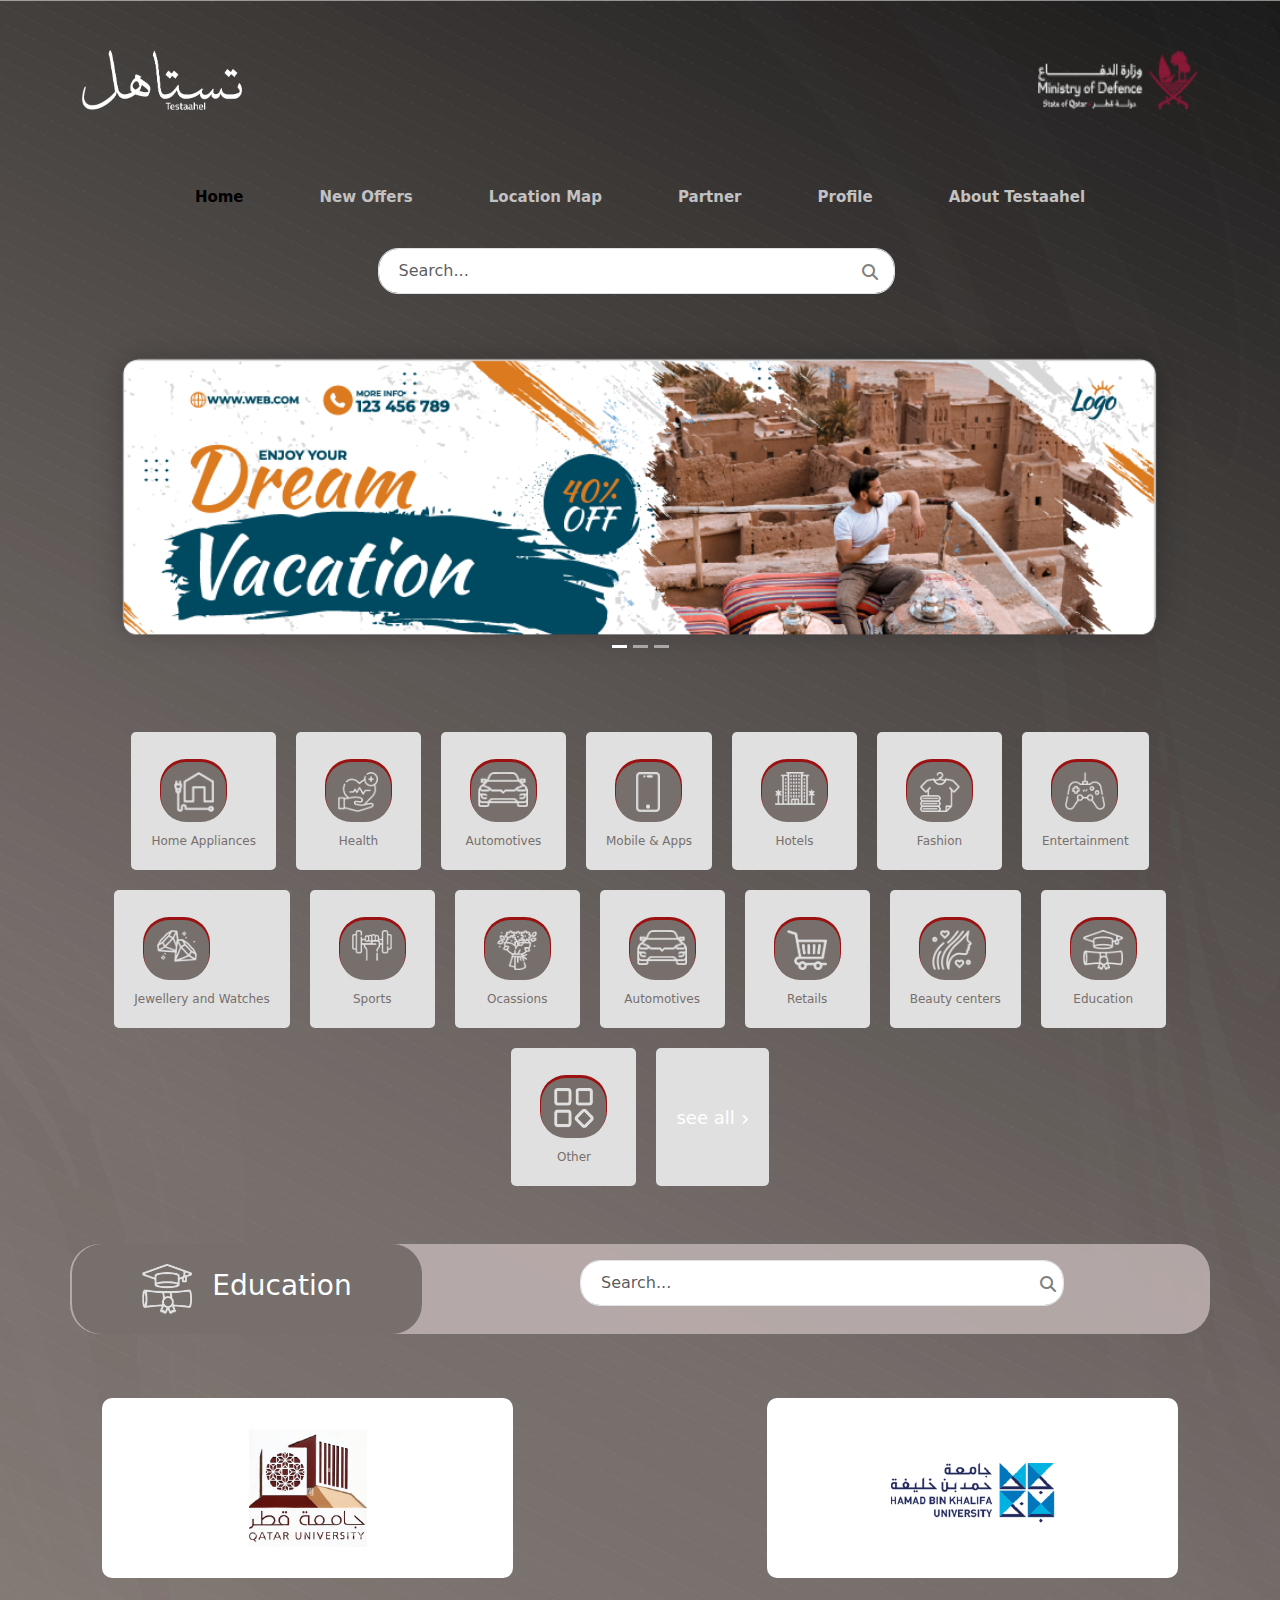
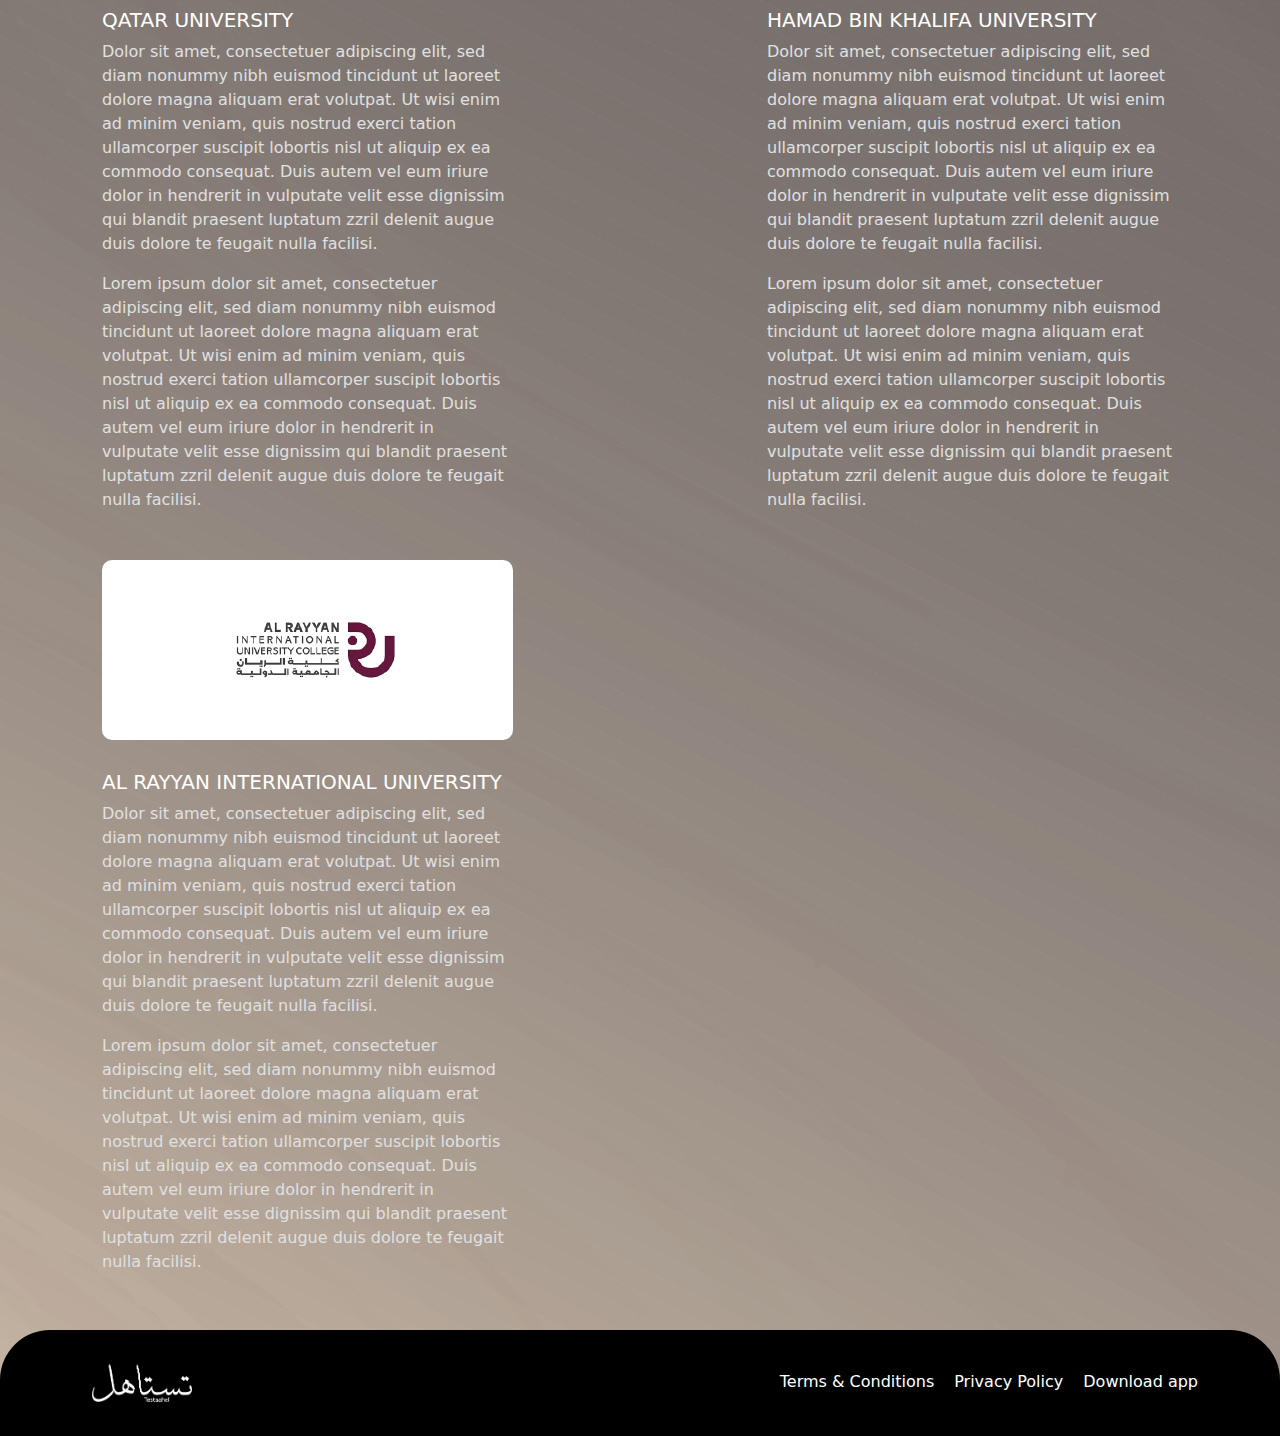
==== commit 559025b8: "add some styel" ====
--- a/about.html
+++ b/about.html
@@ -72,7 +72,7 @@
 
     <!-- Slider section here//------------------>
 
-    <section class="py-4"> 
+    <section class="py-4">
         <div class="container">
             <div id="carouselExampleIndicators" class="carousel slide" data-bs-ride="carousel">
 
@@ -100,88 +100,145 @@
     </section>
 
 
-
-
     <!-- ------------------------------------ 
-         Menus section start 
+         cateory section start 
     ------------------------------------------->
     <section class="py-4">
         <div class="container">
             <div class="menu-list-container">
                 <div class="menu-list">
-                    <img src="assets/1img.png" alt="">
-                    <p>Home Appliances</p>
-                </div>
-
-                <div class="menu-list">
-                    <img src="assets/2img.png" alt="">
-                    <p>Health</p>
-                </div>
-
-                <div class="menu-list">
-                    <img src="assets/3img.png" class="list-iii" alt="">
-                    <p>Automotives
-                    </p>
-                </div>
-
-                <div class="menu-list">
-                    <img src="assets/4img.png" class="list-iv" alt="">
-                    <p>Mobile & Apps </p>
-                </div>
-
-                <div class="menu-list">
-                    <img src="assets/5img.png" alt="">
-                    <p>Hotels</p>
-                </div>
-
-                <div class="menu-list">
-                    <img src="assets/6img.png" alt="">
-                    <p>Fashion</p>
-                </div>
-
-                <div class="menu-list">
-                    <img src="assets/7img.png" alt="">
-                    <p>Entertainment</p>
-                </div>
-
-                <div class="menu-list">
-                    <img src="assets/8img.png" alt="">
-                    <p>Jewellery and Watches</p>
-                </div>
-
-                <div class="menu-list">
-                    <img src="assets/img9.png" alt="">
-                    <p>Sports </p>
-                </div>
-
-                <div class="menu-list">
-                    <img src="assets/10img.png" alt="">
-                    <p>Ocassions</p>
-                </div>
-
-                <div class="menu-list">
-                    <img src="assets/3img.png" class="list-iii" alt="">
-                    <p>Automotives</p>
-                </div>
-
-                <div class="menu-list">
-                    <img src="assets/12img.png" alt="">
-                    <p>Retails</p>
-                </div>
-
-                <div class="menu-list">
-                    <img src="assets/13img.png" alt="">
-                    <p>Beauty centers</p>
-                </div>
-
-                <div class="menu-list">
-                    <img src="assets/14img.png" alt="">
-                    <p>Education</p>
-                </div>
-
-                <div class="menu-list">
-                    <img src="assets/15img.png" alt="">
-                    <p>Other</p>
+                    <a href="#">
+                        <div class="all-icons">
+                            <img src="assets/1img.png" alt="">
+                        </div>
+                        <p>Home Appliances</p>
+                    </a>
+                </div>
+
+                <div class="menu-list">
+                    <a href="#">
+                        <div class="all-icons">
+                            <img src="assets/2img.png" alt="">
+                        </div>
+                        <p>Health</p>
+                    </a>
+                </div>
+
+                <div class="menu-list">
+                    <a href="#">
+                        <div class="all-icons">
+                            <img src="assets/3img.png" class="list-iii" alt="">
+                        </div>
+                        <p>Automotives</p>
+                    </a>
+                </div>
+
+                <div class="menu-list">
+                    <a href="#">
+                        <div class="all-icons">
+                            <img src="assets/4img.png" class="list-iv" alt="">
+                        </div>
+                        <p>Mobile & Apps </p>
+                    </a>
+                </div>
+
+                <div class="menu-list">
+                    <a href="">
+                        <div class="all-icons">
+                            <img src="assets/5img.png" alt="">
+                        </div>
+                        <p>Hotels</p>
+                    </a>
+                </div>
+
+                <div class="menu-list">
+                    <a href="#">
+                        <div class="all-icons">
+                            <img src="assets/6img.png" alt="">
+                        </div>
+                        <p>Fashion</p>
+                    </a>
+                </div>
+
+                <div class="menu-list">
+                    <a href="#">
+                        <div class="all-icons">
+                            <img src="assets/7img.png" alt="">
+                        </div>
+                        <p>Entertainment</p>
+                    </a>
+                </div>
+
+                <div class="menu-list">
+                    <a href="#">
+                        <div class="all-icons">
+                            <img src="assets/8img.png" alt="">
+                        </div>
+                        <p>Jewellery and Watches</p>
+                    </a>
+                </div>
+
+                <div class="menu-list">
+                    <a href="#">
+                        <div class="all-icons">
+                            <img src="assets/img9.png" alt="">
+                        </div>
+                        <p>Sports </p>
+                    </a>
+                </div>
+
+                <div class="menu-list">
+                    <a href="#">
+                        <div class="all-icons">
+                            <img src="assets/10img.png" alt="">
+                        </div>
+                        <p>Ocassions</p>
+                    </a>
+                </div>
+
+                <div class="menu-list">
+                    <a href="#">
+                        <div class="all-icons">
+                            <img src="assets/3img.png" class="list-iii" alt="">
+                        </div>
+                        <p>Automotives</p>
+                    </a>
+                </div>
+
+                <div class="menu-list">
+                    <a href="#">
+                        <div class="all-icons">
+                            <img src="assets/12img.png" alt="">
+                        </div>
+                        <p>Retails</p>
+                    </a>
+                </div>
+
+                <div class="menu-list">
+                    <a href="#">
+                        <div class="all-icons">
+                            <img src="assets/13img.png" alt="">
+                        </div>
+                        <p>Beauty centers</p>
+                    </a>
+                </div>
+
+                <div class="menu-list">
+                    <a href="#">
+                        <div class="all-icons">
+                            <img src="assets/14img.png" alt="">
+                        </div>
+                        <p>Education</p>
+                    </a>
+                </div>
+
+                <div class="menu-list">
+                    <a href="#">
+                        <div class="all-icons">
+                            <img src="assets/15img.png" alt="">
+                        </div>
+                        <p>Other</p>
+                    </a>
                 </div>
 
                 <div class="menulites menu-list">
@@ -193,8 +250,6 @@
             </div>
         </div>
     </section>
-
-
 
 
 
--- a/CSS/style.css
+++ b/CSS/style.css
@@ -46,6 +46,7 @@
     background-color: black;
     border-radius: 50px 50px 0px 0px;
 }
+
 
 .cta-btn1 {
     padding: 5px 50px;
@@ -75,10 +76,11 @@
     transition: all 0.3s linear;
 }
 
-/* .cta-btn-co{
-    background-color: var(--darkgrey-color);
-    color: var(--paragraph-text-co);
-} */
+
+.error {
+    color: #f98484 !important;
+    text-transform: capitalize;
+}
 
 /* ------------------------------------
      nav section start 
@@ -92,7 +94,7 @@
 
 .image-logo img {
     margin-top: 50px;
-    width: 100px;
+    width: 160px;
 }
 
 
@@ -173,31 +175,6 @@
 }
 
 
-/* ------------footer code -----------------*/
-
-.footer-logo {
-    max-width: 100px;
-    margin: 10px;
-}
-
-.privacy {
-    display: flex;
-    gap: 10px;
-    justify-content: end;
-    text-align: center;
-}
-
-.privacy a {
-    gap: 20px;
-    color: var(--text-color);
-
-}
-
-.privacy p {
-    margin-bottom: 0px;
-}
-
-
 /* -------------------
 Catogory section here
 --------------------*/
@@ -231,7 +208,8 @@
     width: 100%;
 }
 
-.menu-list {
+.menu-list,
+.all-icons {
     display: flex;
     flex-direction: column;
     align-items: center;
@@ -239,10 +217,12 @@
     padding: 20px;
     min-width: 10%;
     transition: all 0.3s;
+    background-color: var(--grey-color);
+    border-radius: 5px;
 }
 
 .menu-list:hover {
-    background-color: var(--box-background);
+    background-color: var(--grey-color);
     border-radius: 30%;
     transition: all 0.3s;
 }
@@ -253,10 +233,19 @@
     height: 40px;
 }
 
+.all-icons {
+    width: 65px;
+    height: 60px;
+    padding: 10px;
+    border-radius: 25px;
+    background-color: var(--darkgrey-color);
+    box-shadow: 0px -2px 0px 1px rgb(156, 18, 18);
+}
+
 .menu-list p {
     margin: 0;
-}
-
+    color: var(--darkgrey-color) !important;
+}
 /* 2img width fixing code */
 .list-iii {
     width: 50px !important;
@@ -400,7 +389,7 @@
 }
 
 /*--------------
- Page4 codes here
+ Page4 LOCATION PAGES codes here
  ---------------------- */
 .map-box {
     text-align: center;
@@ -544,7 +533,7 @@
     background-color: transparent;
 }
 
-/* Page 6 Codes here--------------------- */
+/* Page 6 REGISTER PAGES Codes here--------------------- */
 
 label img {
     width: 70px;
@@ -563,9 +552,18 @@
 
 
 /* ------------footer code -----------------*/
-.black-bg {
-    background-color: black;
-    border-radius: 50px 50px 0px 0px;
+
+
+.footer-logo {
+    max-width: 100px;
+    margin: 10px;
+}
+
+.privacy {
+    display: flex;
+    gap: 10px;
+    justify-content: end;
+    text-align: center;
 }
 
 .privacy,
@@ -574,43 +572,4 @@
     gap: 20px;
     color: var(--text-color);
     text-decoration: none;
-}
-
-.privacy p {
-    margin-bottom: 0px;
-}
-
-.footer-section {
-    align-items: center;
-}
-
-.error {
-    color: #f98484 !important;
-    text-transform: capitalize;
-}
-
-.footer-logo {
-    width: 100px;
-}
-
-/*------------------------------
-        meadia quries
- -------------------------------*/
-
-@media (max-width: 575.98px) {
-    .dropdown-menu{
-        background-color: #E0E0E0;
-    }
-}
-
-/* // Small devices (landscape phones, less than 768px) */
-@media (max-width: 767.98px) {}
-
-/* // Medium devices (tablets, less than 992px) */
-@media (max-width: 991.98px) {}
-
-/* // Large devices (desktops, less than 1200px) */
-@media (max-width: 1199.98px) {}
-
-/* // X-Large devices (large desktops, less than 1400px) */
-@media (max-width: 1399.98px) {}+}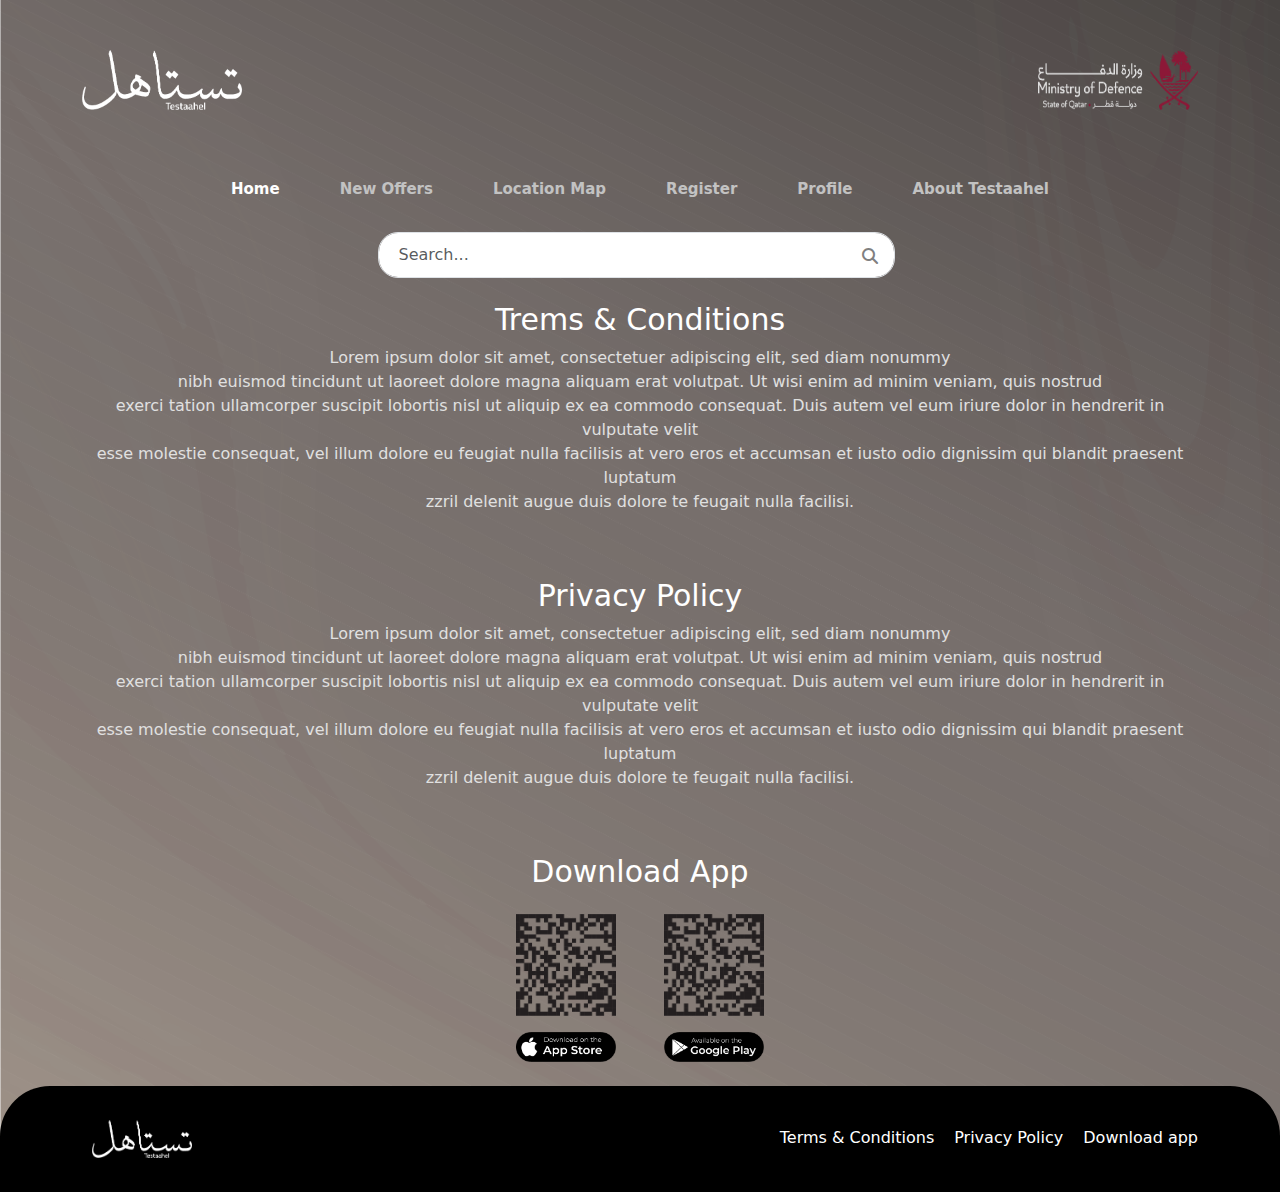
==== commit 4838e905: "add and fix designs changes" ====
--- a/about.html
+++ b/about.html
@@ -38,23 +38,23 @@
                     </button>
                     <div class="collapse navbar-collapse flex-grow-0" id="navbarSupportedContent">
                         <ul class="navbar-nav text-center mb-2 mb-lg-0">
-                            <li class="nav-item">
-                                <a class="nav-link active" aria-current="page" href="index.html">Home</a>
+                            <li class="nav-item active">
+                                <a class="" aria-current="page" href="index.html">Home</a>
                             </li>
                             <li class="nav-item">
-                                <a class="nav-link" href="new-offer.html">New Offers</a>
+                                <a class="" href="new-offer.html">New Offers</a>
                             </li>
                             <li class="nav-item">
-                                <a class="nav-link" href="location.html">Location Map</a>
+                                <a class="" href="location.html">Location Map</a>
                             </li>
                             <li class="nav-item">
-                                <a class="nav-link" href="register.html">Partner</a>
+                                <a class="" href="register.html">Register</a>
                             </li>
                             <li class="nav-item">
-                                <a class="nav-link" href="profile.html">Profile</a>
+                                <a class="" href="profile.html">Profile</a>
                             </li>
                             <li class="nav-item">
-                                <a class="nav-link" href="about.html">About Testaahel</a>
+                                <a class="" href="about.html">About Testaahel</a>
                             </li>
                         </ul>
                     </div>
@@ -70,286 +70,69 @@
         </div>
     </header>
 
-    <!-- Slider section here//------------------>
-
+     <!-- Terms & Condition & Privecy Section Her---------- -->
+     <section class="py-4">
+        <div class="container">
+            <div class="categori d-flex justify-content-center">
+                <div class="categori-body">
+                    <h4 class="titel">Trems & Conditions</h4>
+                    <p class="paragraph">Lorem ipsum dolor sit amet, consectetuer adipiscing elit, sed diam nonummy <br>
+                        nibh euismod tincidunt ut laoreet dolore magna aliquam erat volutpat. Ut wisi enim ad minim
+                        veniam, quis nostrud <br>
+                        exerci tation ullamcorper suscipit lobortis nisl ut aliquip ex ea commodo consequat. Duis autem
+                        vel eum iriure dolor in hendrerit in vulputate velit <br>
+                        esse molestie consequat, vel illum dolore eu feugiat nulla facilisis at vero eros et accumsan et
+                        iusto odio dignissim qui blandit praesent luptatum <br>
+                        zzril delenit augue duis dolore te feugait nulla facilisi.</p>
+                </div>
+            </div>
+        </div>
+    </section>
     <section class="py-4">
         <div class="container">
-            <div id="carouselExampleIndicators" class="carousel slide" data-bs-ride="carousel">
+            <div class="categori d-flex justify-content-center">
+                <div class="categori-body">
+                    <h4 class="titel">Privacy Policy</h4>
+                    <p class="paragraph">Lorem ipsum dolor sit amet, consectetuer adipiscing elit, sed diam nonummy <br>
+                        nibh euismod tincidunt ut laoreet dolore magna aliquam erat volutpat. Ut wisi enim ad minim
+                        veniam, quis nostrud <br>
+                        exerci tation ullamcorper suscipit lobortis nisl ut aliquip ex ea commodo consequat. Duis autem
+                        vel eum iriure dolor in hendrerit in vulputate velit <br>
+                        esse molestie consequat, vel illum dolore eu feugiat nulla facilisis at vero eros et accumsan et
+                        iusto odio dignissim qui blandit praesent luptatum <br>
+                        zzril delenit augue duis dolore te feugait nulla facilisi.</p>
+                </div>
+            </div>
+        </div>
+    </section>
 
-                <div class="carousel-inner">
-                    <div class="carousel-item active">
-                        <img src="./images/slider2.png" class="d-block w-100" alt="...">
+    <!-- app download captcher------ -->
+    <section class="py-4">
+        <div class="container">
+            <div class="categori d-flex justify-content-center">
+                <div class="categori-body">
+                    <h4 class="titel">Download App</h4>
+
+                    <div class="m-auto d-flex gap-5 app-img mt-4">
+                        <div>
+                            <a class="d-block mb-3" href="#"><img class="img-fluid" src="./images/capchar.png"
+                                    alt=""></a>
+                            <a class="d-block" href="#"><img class="img-fluid" src="./assets/appstore.png" alt=""></a>
+                        </div>
+                        <div>
+                            <a class="d-block mb-3" href="#"><img class="img-fluid" src="./images/capchar.png"
+                                    alt=""></a>
+                            <a class="d-block" href="#"><img class="img-fluid" src="./assets/googleplay.png" alt=""></a>
+                        </div>
                     </div>
-                    <div class="carousel-item">
-                        <img src="./images/slider2.png" class="d-block w-100" alt="...">
-                    </div>
-                    <div class="carousel-item">
-                        <img src="./images/slider2.png" class="d-block w-100" alt="...">
-                    </div>
-                </div>
-                <div class="carousel-indicators">
-                    <button type="button" data-bs-target="#carouselExampleIndicators" data-bs-slide-to="0"
-                        class="active" aria-current="true" aria-label="Slide 1"></button>
-                    <button type="button" data-bs-target="#carouselExampleIndicators" data-bs-slide-to="1"
-                        aria-label="Slide 2"></button>
-                    <button type="button" data-bs-target="#carouselExampleIndicators" data-bs-slide-to="2"
-                        aria-label="Slide 3"></button>
+
                 </div>
             </div>
         </div>
     </section>
 
 
-    <!-- ------------------------------------ 
-         cateory section start 
-    ------------------------------------------->
-    <section class="py-4">
-        <div class="container">
-            <div class="menu-list-container">
-                <div class="menu-list">
-                    <a href="#">
-                        <div class="all-icons">
-                            <img src="assets/1img.png" alt="">
-                        </div>
-                        <p>Home Appliances</p>
-                    </a>
-                </div>
-
-                <div class="menu-list">
-                    <a href="#">
-                        <div class="all-icons">
-                            <img src="assets/2img.png" alt="">
-                        </div>
-                        <p>Health</p>
-                    </a>
-                </div>
-
-                <div class="menu-list">
-                    <a href="#">
-                        <div class="all-icons">
-                            <img src="assets/3img.png" class="list-iii" alt="">
-                        </div>
-                        <p>Automotives</p>
-                    </a>
-                </div>
-
-                <div class="menu-list">
-                    <a href="#">
-                        <div class="all-icons">
-                            <img src="assets/4img.png" class="list-iv" alt="">
-                        </div>
-                        <p>Mobile & Apps </p>
-                    </a>
-                </div>
-
-                <div class="menu-list">
-                    <a href="">
-                        <div class="all-icons">
-                            <img src="assets/5img.png" alt="">
-                        </div>
-                        <p>Hotels</p>
-                    </a>
-                </div>
-
-                <div class="menu-list">
-                    <a href="#">
-                        <div class="all-icons">
-                            <img src="assets/6img.png" alt="">
-                        </div>
-                        <p>Fashion</p>
-                    </a>
-                </div>
-
-                <div class="menu-list">
-                    <a href="#">
-                        <div class="all-icons">
-                            <img src="assets/7img.png" alt="">
-                        </div>
-                        <p>Entertainment</p>
-                    </a>
-                </div>
-
-                <div class="menu-list">
-                    <a href="#">
-                        <div class="all-icons">
-                            <img src="assets/8img.png" alt="">
-                        </div>
-                        <p>Jewellery and Watches</p>
-                    </a>
-                </div>
-
-                <div class="menu-list">
-                    <a href="#">
-                        <div class="all-icons">
-                            <img src="assets/img9.png" alt="">
-                        </div>
-                        <p>Sports </p>
-                    </a>
-                </div>
-
-                <div class="menu-list">
-                    <a href="#">
-                        <div class="all-icons">
-                            <img src="assets/10img.png" alt="">
-                        </div>
-                        <p>Ocassions</p>
-                    </a>
-                </div>
-
-                <div class="menu-list">
-                    <a href="#">
-                        <div class="all-icons">
-                            <img src="assets/3img.png" class="list-iii" alt="">
-                        </div>
-                        <p>Automotives</p>
-                    </a>
-                </div>
-
-                <div class="menu-list">
-                    <a href="#">
-                        <div class="all-icons">
-                            <img src="assets/12img.png" alt="">
-                        </div>
-                        <p>Retails</p>
-                    </a>
-                </div>
-
-                <div class="menu-list">
-                    <a href="#">
-                        <div class="all-icons">
-                            <img src="assets/13img.png" alt="">
-                        </div>
-                        <p>Beauty centers</p>
-                    </a>
-                </div>
-
-                <div class="menu-list">
-                    <a href="#">
-                        <div class="all-icons">
-                            <img src="assets/14img.png" alt="">
-                        </div>
-                        <p>Education</p>
-                    </a>
-                </div>
-
-                <div class="menu-list">
-                    <a href="#">
-                        <div class="all-icons">
-                            <img src="assets/15img.png" alt="">
-                        </div>
-                        <p>Other</p>
-                    </a>
-                </div>
-
-                <div class="menulites menu-list">
-                    <p class="paragraph"><a href="#" class="text-white">see all
-                            <i class="fa-solid fa-angle-right"></i></a>
-                    </p>
-                </div>
-
-            </div>
-        </div>
-    </section>
-
-
-
-    <!-- Search Bar section here-------------//-->
-    <section class="py-4">
-        <div class="container">
-            <div class="search-box row ">
-                <div class="col-md-4 col-sm-12">
-                    <div class="searchheading">
-                        <img class="img-fluid" src="assets/14img.png" alt="">
-                        <h3>Education</h3>
-                    </div>
-                </div>
-                <div class="col-md-8 col-sm-12">
-                    <div class="searchbar searchbar-2 mt-3">
-                        <input class="form-control  me-3" type="search" placeholder="Search..." aria-label="Search">
-                        <button type="submit">
-                            <i class="fa-solid fa-magnifying-glass"></i>
-                        </button>
-                    </div>
-                </div>
-
-
-            </div>
-        </div>
-    </section>
-
-    <!-- university section here----------------------//-->
-    <section class="py-4">
-        <div class="container">
-            <div class="row justify-content-between">
-                <div class="col-lg-5 col-md-6 col-sm-12">
-
-                    <div class="university py-3">
-                        <div class="college-logo d-flex justify-content-center align-items-center ">
-                            <img src="./images/college.png" alt="">
-                        </div>
-                        <h5 class="college_name">QATAR UNIVERSITY</h5>
-                        <p class="paragraph2">Dolor sit amet, consectetuer adipiscing elit, sed diam nonummy nibh
-                            euismod
-                            tincidunt ut laoreet dolore magna aliquam erat volutpat. Ut wisi enim ad
-                            minim veniam, quis nostrud exerci tation ullamcorper suscipit lobortis nisl ut
-                            aliquip ex ea commodo consequat. Duis autem vel eum iriure dolor in
-                            hendrerit in vulputate velit esse dignissim qui blandit praesent luptatum zzril
-                            delenit augue duis dolore te feugait nulla facilisi.</p>
-
-                        <p class="paragraph2">Lorem ipsum dolor sit amet, consectetuer adipiscing elit, sed diam nonummy
-                            nibh euismod tincidunt ut laoreet dolore magna aliquam erat volutpat. Ut wisi
-                            enim ad minim veniam, quis nostrud exerci tation ullamcorper suscipit
-                            lobortis nisl ut aliquip ex ea commodo consequat. Duis autem vel eum iriure
-                            dolor in hendrerit in vulputate velit esse dignissim qui blandit praesent
-                            luptatum zzril delenit augue duis dolore te feugait nulla facilisi.</p>
-                    </div>
-
-                    <div class="university py-3">
-                        <div class="college-logo d-flex justify-content-center align-items-center ">
-                            <img src="./images/college3.png" alt="">
-                        </div>
-                        <h5 class="college_name">AL RAYYAN INTERNATIONAL UNIVERSITY</h5>
-                        <p class="paragraph2">Dolor sit amet, consectetuer adipiscing elit, sed diam nonummy nibh
-                            euismod
-                            tincidunt ut laoreet dolore magna aliquam erat volutpat. Ut wisi enim ad
-                            minim veniam, quis nostrud exerci tation ullamcorper suscipit lobortis nisl ut
-                            aliquip ex ea commodo consequat. Duis autem vel eum iriure dolor in
-                            hendrerit in vulputate velit esse dignissim qui blandit praesent luptatum zzril
-                            delenit augue duis dolore te feugait nulla facilisi.</p>
-
-                        <p class="paragraph2">Lorem ipsum dolor sit amet, consectetuer adipiscing elit, sed diam nonummy
-                            nibh euismod tincidunt ut laoreet dolore magna aliquam erat volutpat. Ut wisi
-                            enim ad minim veniam, quis nostrud exerci tation ullamcorper suscipit
-                            lobortis nisl ut aliquip ex ea commodo consequat. Duis autem vel eum iriure
-                            dolor in hendrerit in vulputate velit esse dignissim qui blandit praesent
-                            luptatum zzril delenit augue duis dolore te feugait nulla facilisi.</p>
-                    </div>
-                </div>
-                <div class="col-lg-5 col-md-6 col-sm-12">
-                    <div class="university py-3">
-                        <div class="college-logo d-flex justify-content-center align-items-center ">
-                            <img src="./images/college2.png" alt="">
-                        </div>
-                        <h5 class="college_name">HAMAD BIN KHALIFA UNIVERSITY</h5>
-                        <p class="paragraph2">Dolor sit amet, consectetuer adipiscing elit, sed diam nonummy nibh
-                            euismod
-                            tincidunt ut laoreet dolore magna aliquam erat volutpat. Ut wisi enim ad
-                            minim veniam, quis nostrud exerci tation ullamcorper suscipit lobortis nisl ut
-                            aliquip ex ea commodo consequat. Duis autem vel eum iriure dolor in
-                            hendrerit in vulputate velit esse dignissim qui blandit praesent luptatum zzril
-                            delenit augue duis dolore te feugait nulla facilisi.</p>
-
-                        <p class="paragraph2">Lorem ipsum dolor sit amet, consectetuer adipiscing elit, sed diam nonummy
-                            nibh euismod tincidunt ut laoreet dolore magna aliquam erat volutpat. Ut wisi
-                            enim ad minim veniam, quis nostrud exerci tation ullamcorper suscipit
-                            lobortis nisl ut aliquip ex ea commodo consequat. Duis autem vel eum iriure
-                            dolor in hendrerit in vulputate velit esse dignissim qui blandit praesent
-                            luptatum zzril delenit augue duis dolore te feugait nulla facilisi.</p>
-                    </div>
-                </div>
-            </div>
-        </div>
-    </section>
+  
 
     <footer>
         <div class="black-bg py-4">
--- a/CSS/style.css
+++ b/CSS/style.css
@@ -75,8 +75,13 @@
     background-color: #ffffff;
     transition: all 0.3s linear;
 }
-
-
+.btn-2 {
+    color: var(--grey-color);
+    background-color: var(--darkgrey-color);
+}
+.btn-2:hover{
+    color: var(--darkgrey-color);
+}
 .error {
     color: #f98484 !important;
     text-transform: capitalize;
@@ -167,12 +172,22 @@
     max-width: 50px;
 }
 
-.searchbar-2 {
+.select_catagori {
+    display: flex;
+    justify-content: center;
+    margin: auto;
+    padding: 5px 35px;
+    border-radius: 5px;
+    color: var(--darkgrey-color);
+    outline: none;
+}
+
+/* .searchbar-2 {
     width: 100% !important;
     display: flex;
     max-width: 500px;
     margin: auto;
-}
+} */
 
 
 /* -------------------
@@ -208,23 +223,32 @@
     width: 100%;
 }
 
-.menu-list,
-.all-icons {
-    display: flex;
+.menu-list {
+    display: flex;
+    justify-content: center;
     flex-direction: column;
     align-items: center;
     margin: 10px;
     padding: 20px;
     min-width: 10%;
-    transition: all 0.3s;
-    background-color: var(--grey-color);
     border-radius: 5px;
+}
+
+.menu-list-body {
+    display: flex;
+    flex-direction: column;
+    justify-content: center;
+    align-items: center;
 }
 
 .menu-list:hover {
     background-color: var(--grey-color);
-    border-radius: 30%;
+    /* border-radius: 30%; */
     transition: all 0.3s;
+}
+
+.menu-list:hover p {
+    color: var(--darkgrey-color);
 }
 
 .menu-list img {
@@ -234,18 +258,36 @@
 }
 
 .all-icons {
+    display: flex;
+    flex-direction: column;
+    align-items: center;
+    margin: 10px;
+    padding: 10px;
+    min-width: 10%;
+    transition: all 0.3s;
+    /* background-color: var(--grey-color); */
+    border-radius: 25px;
+}
+.all-icons {
     width: 65px;
     height: 60px;
-    padding: 10px;
-    border-radius: 25px;
+}
+
+.menu-list:hover .all-icons {
     background-color: var(--darkgrey-color);
     box-shadow: 0px -2px 0px 1px rgb(156, 18, 18);
+    transition: all 0.3s;
 }
 
 .menu-list p {
     margin: 0;
-    color: var(--darkgrey-color) !important;
-}
+    /* color: var(--darkgrey-color) !important; */
+}
+
+.menu-list p:hover {
+    color: var(--darkgrey-color);
+}
+
 /* 2img width fixing code */
 .list-iii {
     width: 50px !important;
@@ -335,11 +377,11 @@
 .fa-paper-plane {
     color: var(--text2-color);
 }
-
-.btn-1 {
+.box button{
     float: right;
-    color: var(--darkgrey-color);
-}
+    margin-bottom: 10px;
+}
+
 
 /* slider------ */
 .carousel-indicators [data-bs-target] {
@@ -550,6 +592,11 @@
     margin-bottom: 0px;
 }
 
+.form-select {
+    background-color: transparent;
+    color: var(--darkgrey-color);
+    border: transparent;
+}
 
 /* ------------footer code -----------------*/
 
